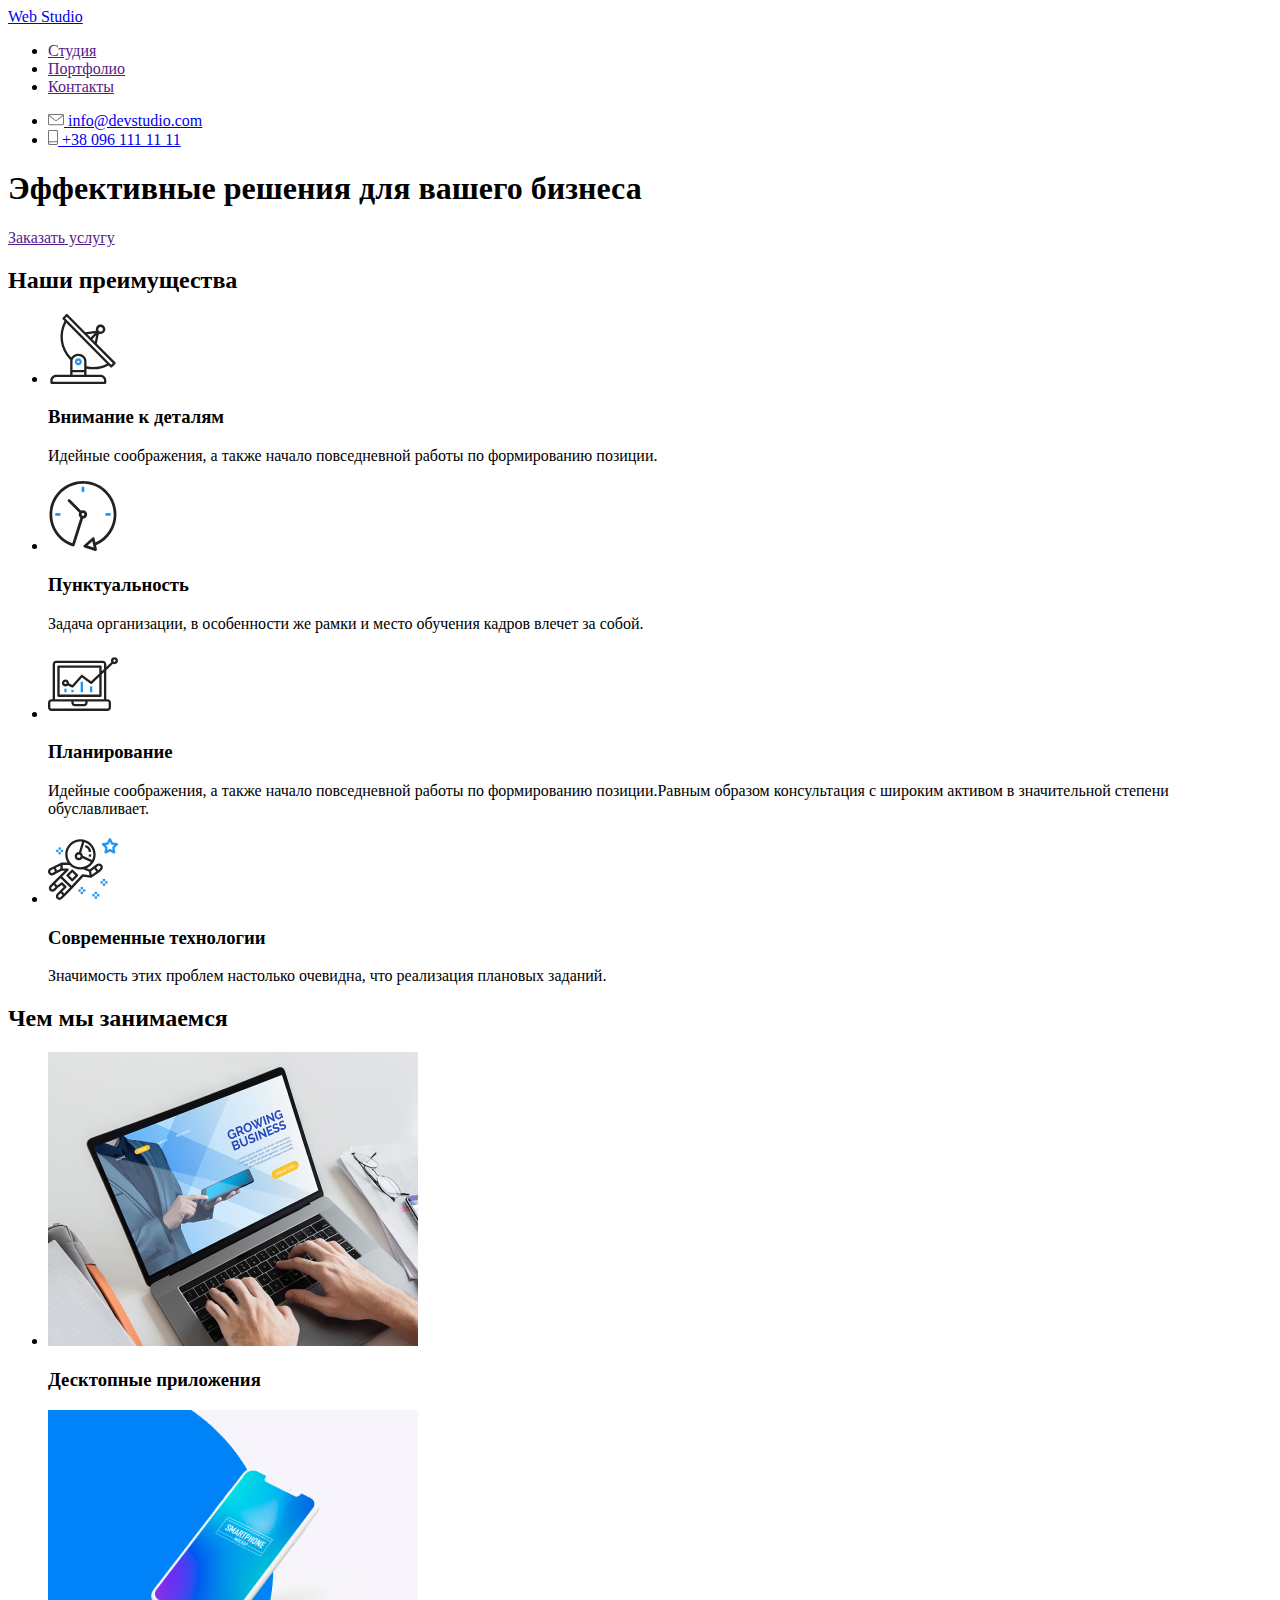
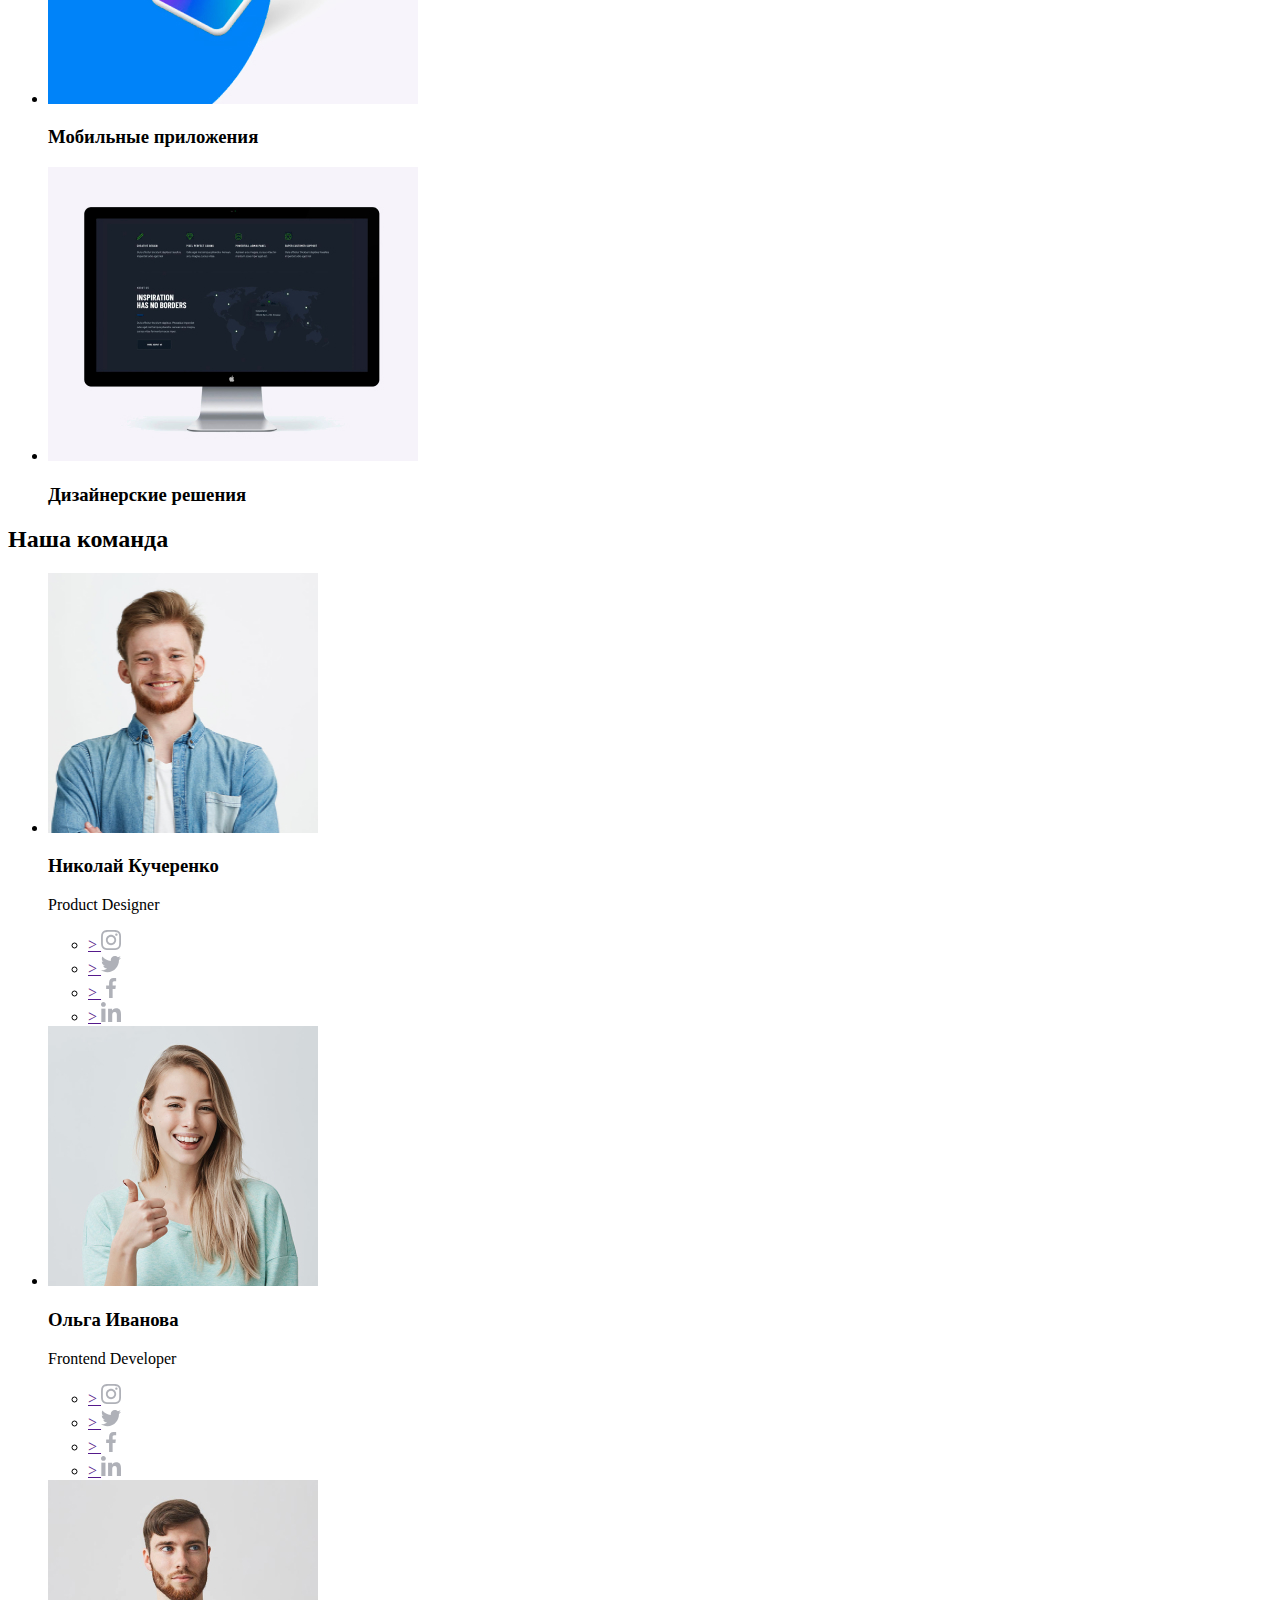
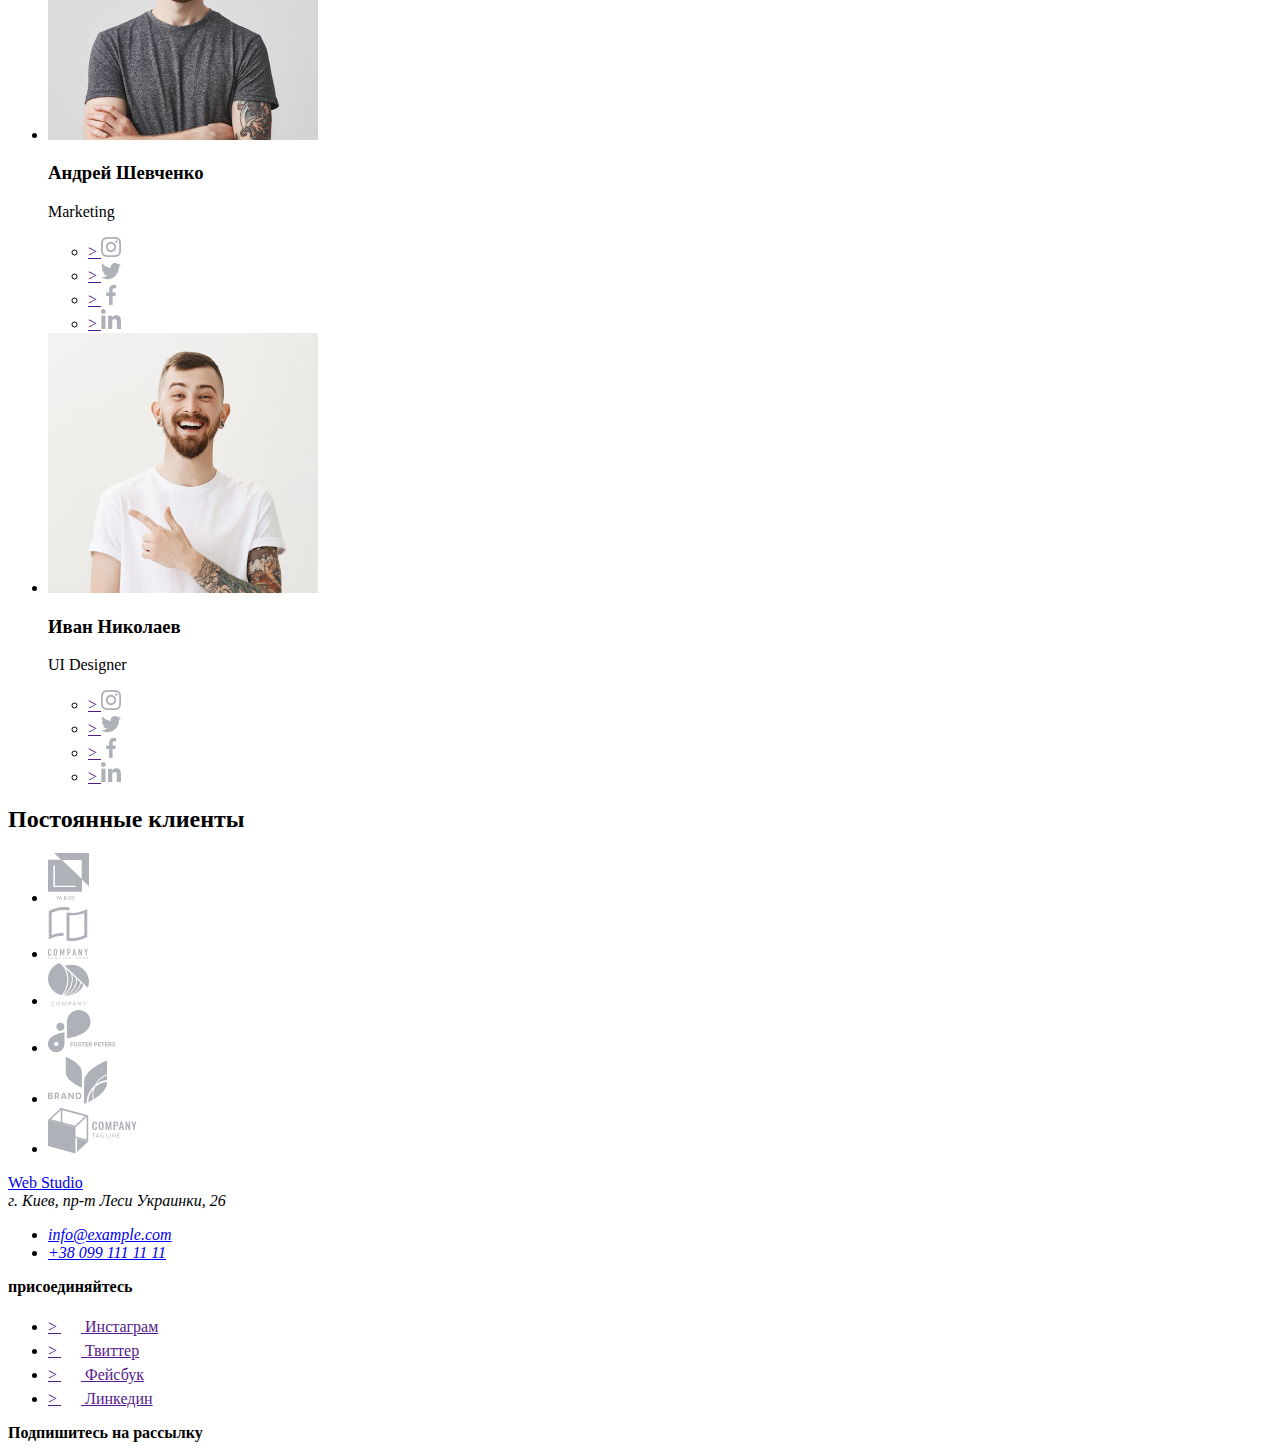
==== index.html @ 2b1cbe6a "Добавляет файлы из ДЗ№1" ====
<!DOCTYPE html>
<html lang="ru">
	<head>
		<meta charset="UTF-8" />
		<meta name="viewport" content="width=device-width, initial-scale=1.0" />
		<title>Студия</title>
	</head>
	<body>
		<!--Шапка сайта-->
		<header>
			<nav>
				<a href="/">
					Web Studio
				</a>

				<ul>
					<li><a href="">Студия</a></li>
					<li><a href="">Портфолио</a></li>
					<li><a href="">Контакты</a></li>
				</ul>
			</nav>
			<ul>
				<li>
					<a href="mailto:info@devstudio.com">
						<img src="./images/envelope.svg" alt="конверт" />
						info@devstudio.com
					</a>
				</li>
				<li>
					<a href="tel:+380961111111">
						<img src="./images/smartphone.svg" alt="смартфон" />
						+38 096 111 11 11
					</a>
				</li>
			</ul>
		</header>

		<main>
			<!--Герой-->
			<section>
				<h1>Эффективные решения для вашего бизнеса</h1>
				<a href="">Заказать услугу</a>
			</section>

			<!--Преимущества-->
			<section>
				<!--Скрытый заголовок-->
				<h2>Наши преимущества</h2>
				<ul>
					<li>
						<img src="./images/antenna1.svg" alt="антенна" />
						<h3>Внимание к деталям</h3>
						<p>
							Идейные соображения, а также начало повседневной работы по формированию позиции.
						</p>
					</li>
					<li>
						<img src="./images/clock1.svg" alt="часы" />
						<h3>Пунктуальность</h3>
						<p>
							Задача организации, в особенности же рамки и место обучения кадров влечет за собой.
						</p>
					</li>
					<li>
						<img src="./images/diagram1.svg" alt="диаграмма" />
						<h3>Планирование</h3>
						<p>
							Идейные соображения, а также начало повседневной работы по формированию позиции.Равным образом
							консультация с широким активом в значительной степени обуславливает.
						</p>
					</li>
					<li>
						<img src="./images/astronaut1.svg" alt="астронавт" />
						<h3>Современные технологии</h3>
						<p>
							Значимость этих проблем настолько очевидна, что реализация плановых заданий.
						</p>
					</li>
				</ul>
			</section>

			<!--Услуги-->
			<section>
				<h2>Чем мы занимаемся</h2>
				<ul>
					<li>
						<img src="./images/notebook.jpg" alt="ноутбук" width="370" height="294" />
						<h3>Десктопные приложения</h3>
					</li>
					<li>
						<img src="./images/phone.jpg" alt="телефон" width="370" height="294" />
						<h3>Мобильные приложения</h3>
					</li>
					<li>
						<img src="./images/monitor.jpg" alt="монитор" width="370" height="294" />
						<h3>Дизайнерские решения</h3>
					</li>
				</ul>
			</section>

			<!--Персонал-->
			<section>
				<h2>Наша команда</h2>
				<ul>
					<li>
						<img src="./images/nikolay.jpg" alt="николай" width="270" height="260" />
						<h3>Николай Кучеренко</h3>
						<p lang="en">Product Designer</p>
						<ul>
							<li>
								<a href="">
									>
									<img src="./images/instagram.svg" alt="Инстаграм" />
								</a>
							</li>
							<li>
								<a href="">
									>
									<img src="./images/twitter.svg" alt="Твиттер" />
								</a>
							</li>
							<li>
								<a href="">
									>
									<img src="./images/facebook.svg" alt="Фейсбук" />
								</a>
							</li>
							<li>
								<a href="">
									>
									<img src="./images/linkedin.svg" alt="Линедин" />
								</a>
							</li>
						</ul>
					</li>
					<li>
						<img src="./images/olga.jpg" alt="ольга" width="270" height="260" />
						<h3>Ольга Иванова</h3>
						<p lang="en">Frontend Developer</p>
						<ul>
							<li>
								<a href="">
									>
									<img src="./images/instagram.svg" alt="Инстаграм" />
								</a>
							</li>
							<li>
								<a href="">
									>
									<img src="./images/twitter.svg" alt="Твиттер" />
								</a>
							</li>
							<li>
								<a href="">
									>
									<img src="./images/facebook.svg" alt="Фейсбук" />
								</a>
							</li>
							<li>
								<a href="">
									>
									<img src="./images/linkedin.svg" alt="Линедин" />
								</a>
							</li>
						</ul>
					</li>
					<li>
						<img src="./images/andrey.jpg" alt="андрей" width="270" height="260" />
						<h3>Андрей Шевченко</h3>
						<p lang="en">Marketing</p>
						<ul>
							<li>
								<a href="">
									>
									<img src="./images/instagram.svg" alt="Инстаграм" />
								</a>
							</li>
							<li>
								<a href="">
									>
									<img src="./images/twitter.svg" alt="Твиттер" />
								</a>
							</li>
							<li>
								<a href="">
									>
									<img src="./images/facebook.svg" alt="Фейсбук" />
								</a>
							</li>
							<li>
								<a href="">
									>
									<img src="./images/linkedin.svg" alt="Линедин" />
								</a>
							</li>
						</ul>
					</li>
					<li>
						<img src="./images/ivan.jpg" alt="иван" width="270" height="260" />
						<h3>Иван Николаев</h3>
						<p lang="en">UI Designer</p>
						<ul>
							<li>
								<a href="">
									>
									<img src="./images/instagram.svg" alt="Инстаграм" />
								</a>
							</li>
							<li>
								<a href="">
									>
									<img src="./images/twitter.svg" alt="Твиттер" />
								</a>
							</li>
							<li>
								<a href="">
									>
									<img src="./images/facebook.svg" alt="Фейсбук" />
								</a>
							</li>
							<li>
								<a href="">
									>
									<img src="./images/linkedin.svg" alt="Линкедин" />
								</a>
							</li>
						</ul>
					</li>
				</ul>
			</section>

			<!--Клиенты-->
			<section>
				<h2>Постоянные клиенты</h2>
				<ul>
					<li>
						<a href=""><img src="./images/logo1.svg" alt="Логотип компании1" /></a>
					</li>
					<li>
						<a href=""><img src="./images/logo2.svg" alt="Логотип компании2" /></a>
					</li>
					<li>
						<a href=""><img src="./images/logo3.svg" alt="Логотип компании3" /></a>
					</li>
					<li>
						<a href=""><img src="./images/logo4.svg" alt="Логотип компании4" /></a>
					</li>
					<li>
						<a href=""><img src="./images/logo5.svg" alt="Логотип компании5" /></a>
					</li>
					<li>
						<a href=""><img src="./images/logo6.svg" alt="Логотип компании6" /></a>
					</li>
				</ul>
			</section>
		</main>

		<!--Футер-->
		<footer>
			<a href="/">Web Studio</a>
			<address>
				г. Киев, пр-т Леси Украинки, 26
				<ul>
					<li>
						<a href="mailto:info@example.com">info@example.com</a>
					</li>
					<li>
						<a href="tel:+380991111111">+38 099 111 11 11</a>
					</li>
				</ul>
			</address>
			<b>присоединяйтесь</b>
			<ul>
				<li>
					<a href="">
						>
						<img src="./images/instagram2.svg" alt="Инстаграм" />
						Инстаграм
					</a>
				</li>
				<li>
					<a href="">
						>
						<img src="./images/twitter2.svg" alt="Твиттер" />
						Твиттер
					</a>
				</li>
				<li>
					<a href="">
						>
						<img src="./images/facebook2.svg" alt="Фейсбук" />
						Фейсбук
					</a>
				</li>
				<li>
					<a href="">
						>
						<img src="./images/linkedin2.svg" alt="Линкедин" />
						Линкедин
					</a>
				</li>
			</ul>
			<b>Подпишитесь на рассылку</b>
		</footer>
	</body>
</html>
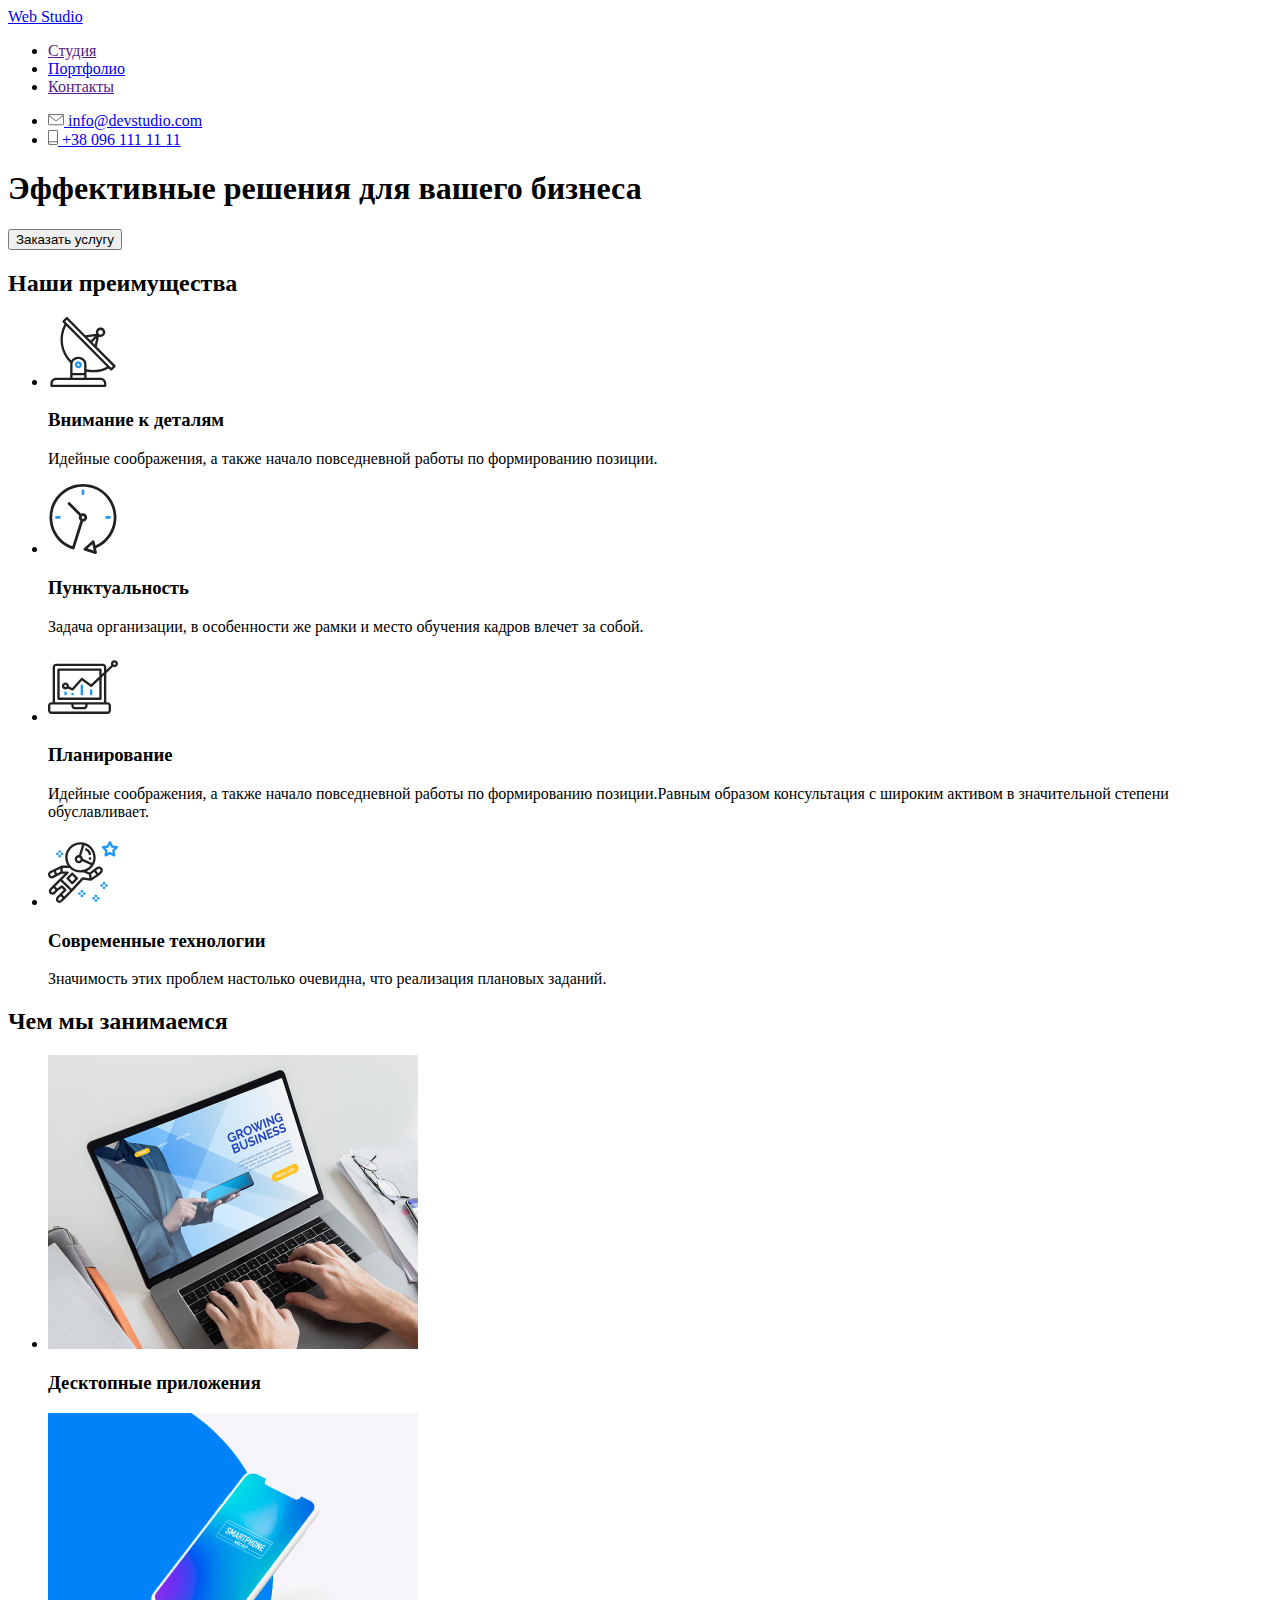
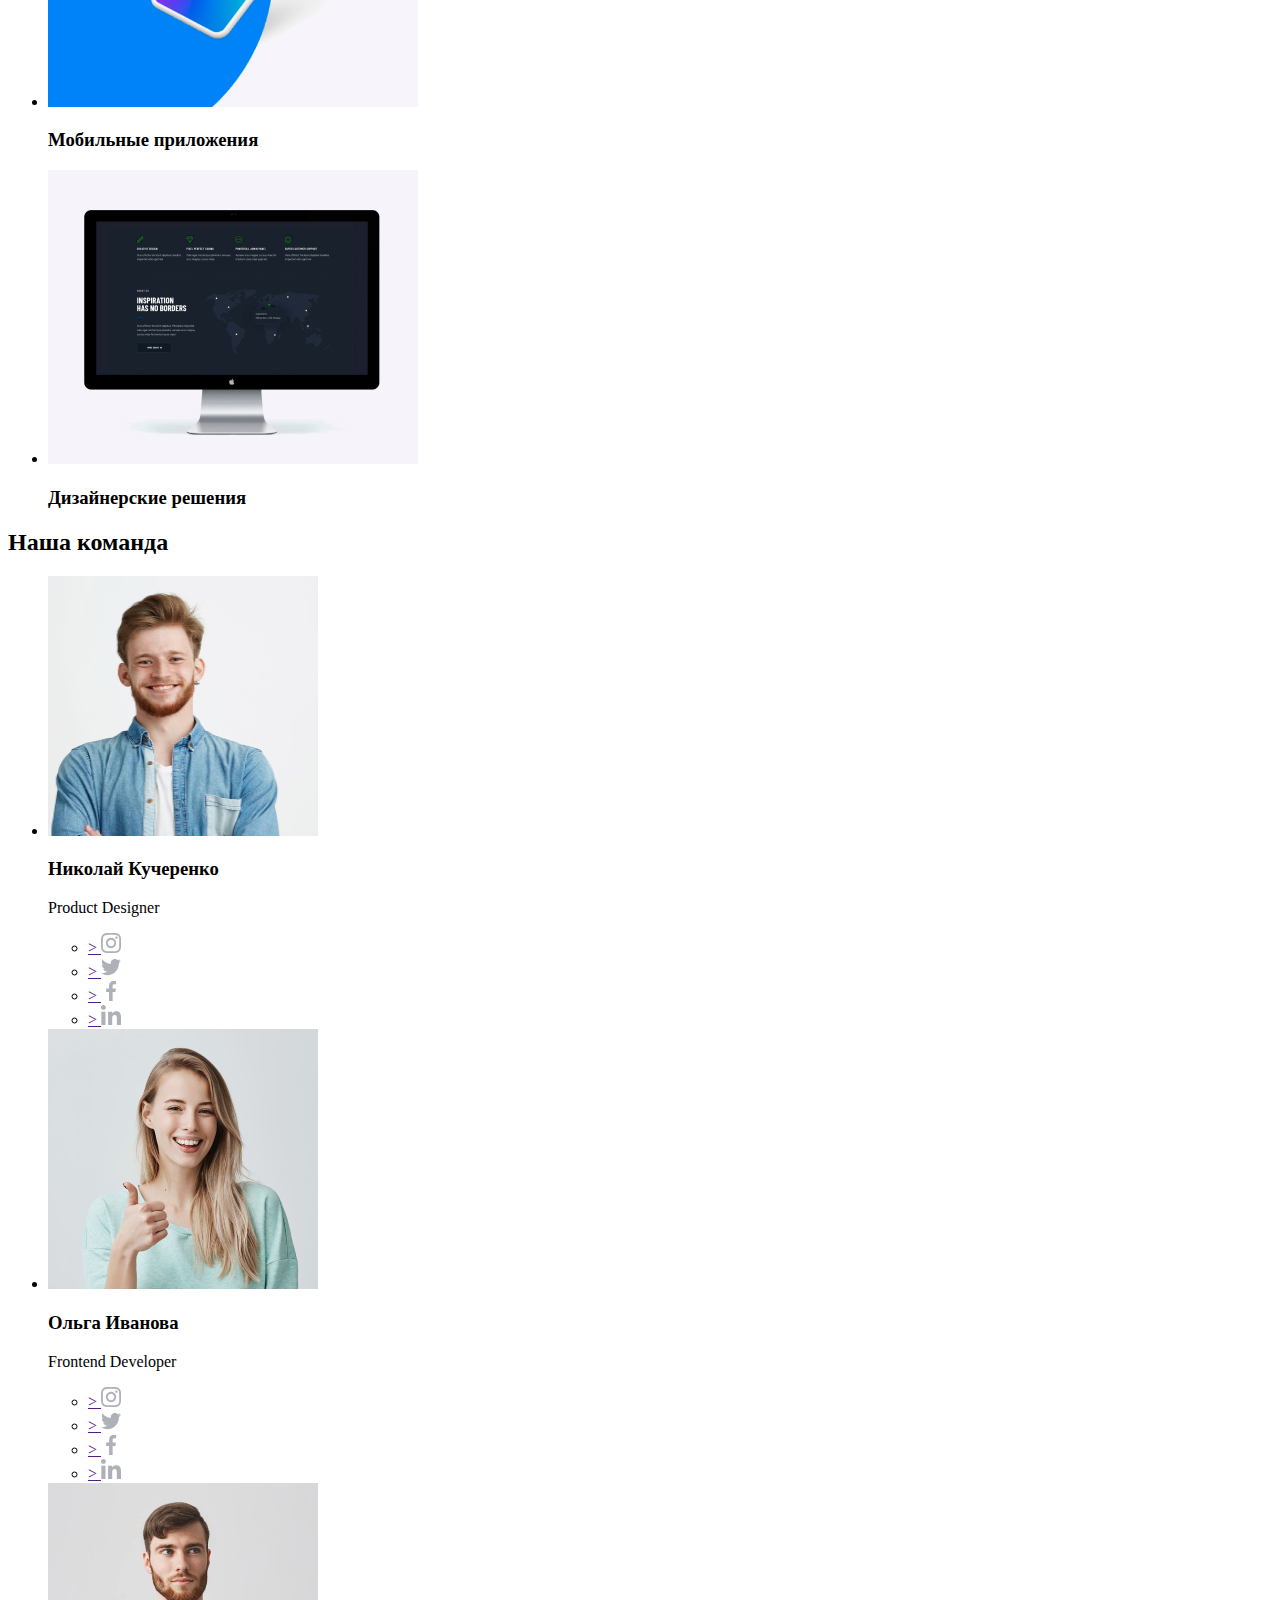
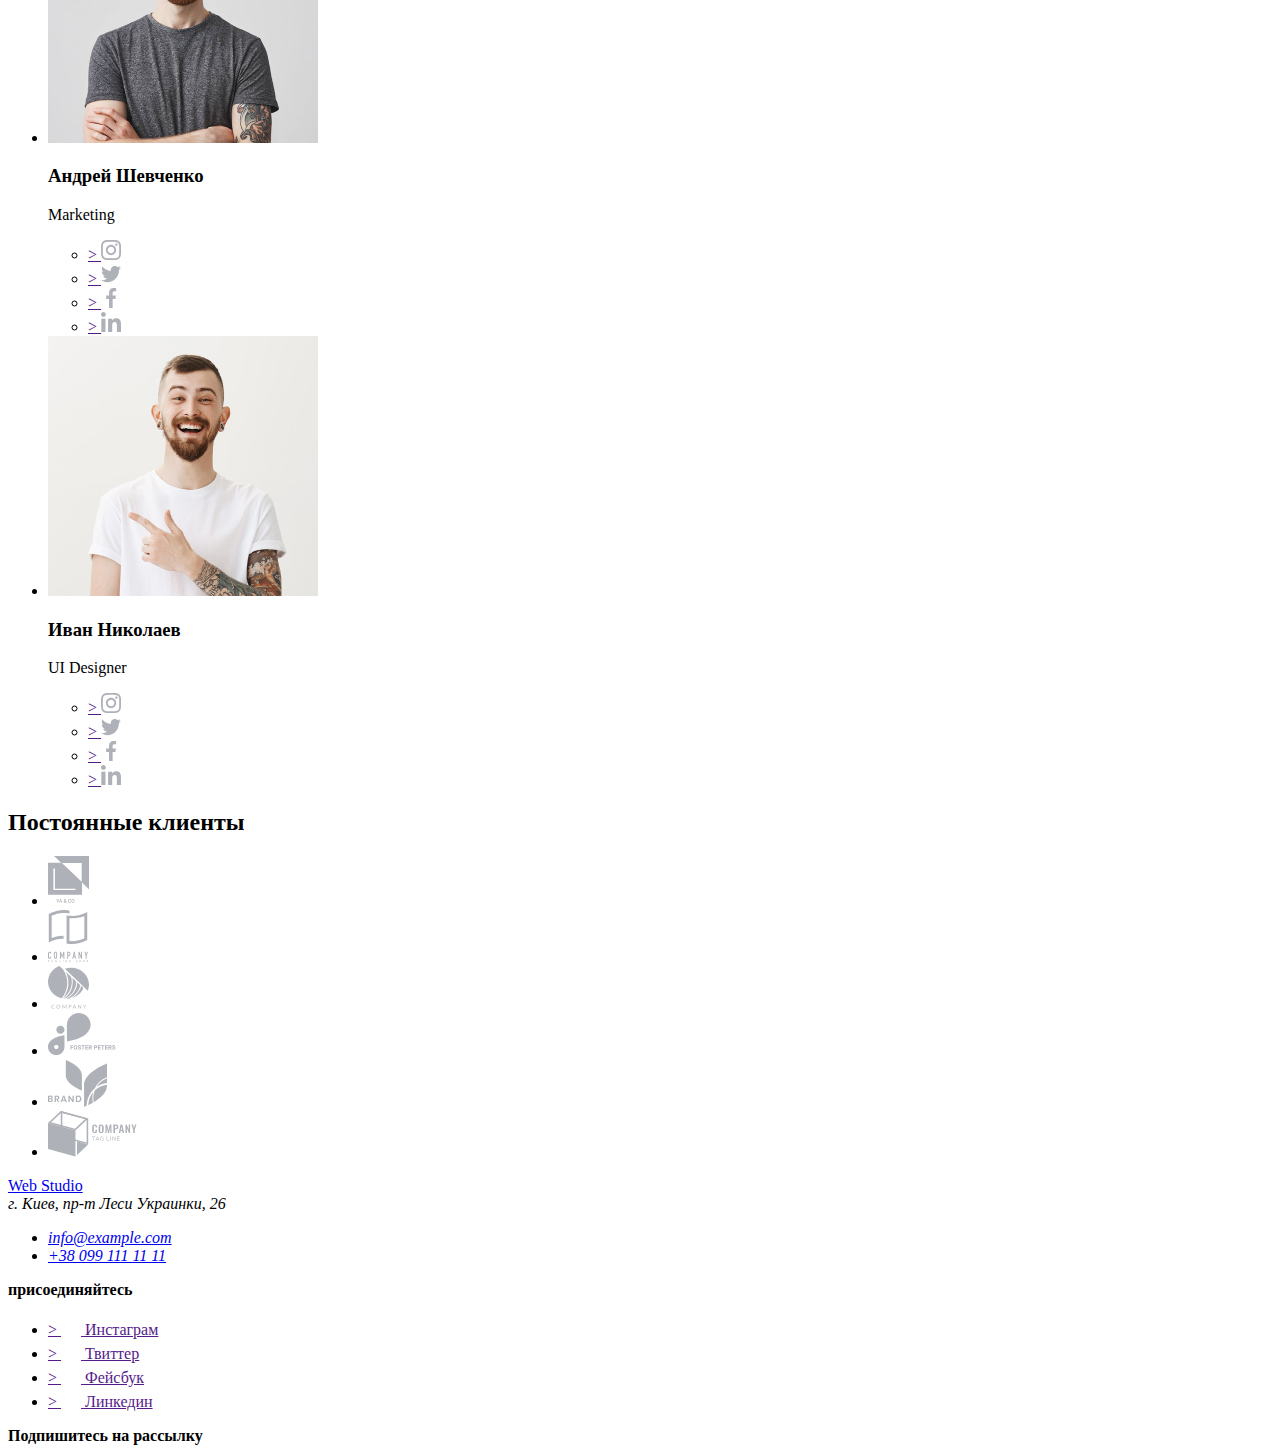
==== commit 29c5c8f0: "Добавляет разметку страницы Портфолио" ====
--- a/index.html
+++ b/index.html
@@ -15,7 +15,7 @@
 
 				<ul>
 					<li><a href="">Студия</a></li>
-					<li><a href="">Портфолио</a></li>
+					<li><a href="./portfolio.html">Портфолио</a></li>
 					<li><a href="">Контакты</a></li>
 				</ul>
 			</nav>
@@ -39,7 +39,7 @@
 			<!--Герой-->
 			<section>
 				<h1>Эффективные решения для вашего бизнеса</h1>
-				<a href="">Заказать услугу</a>
+				<button type="button">Заказать услугу</button>
 			</section>
 
 			<!--Преимущества-->
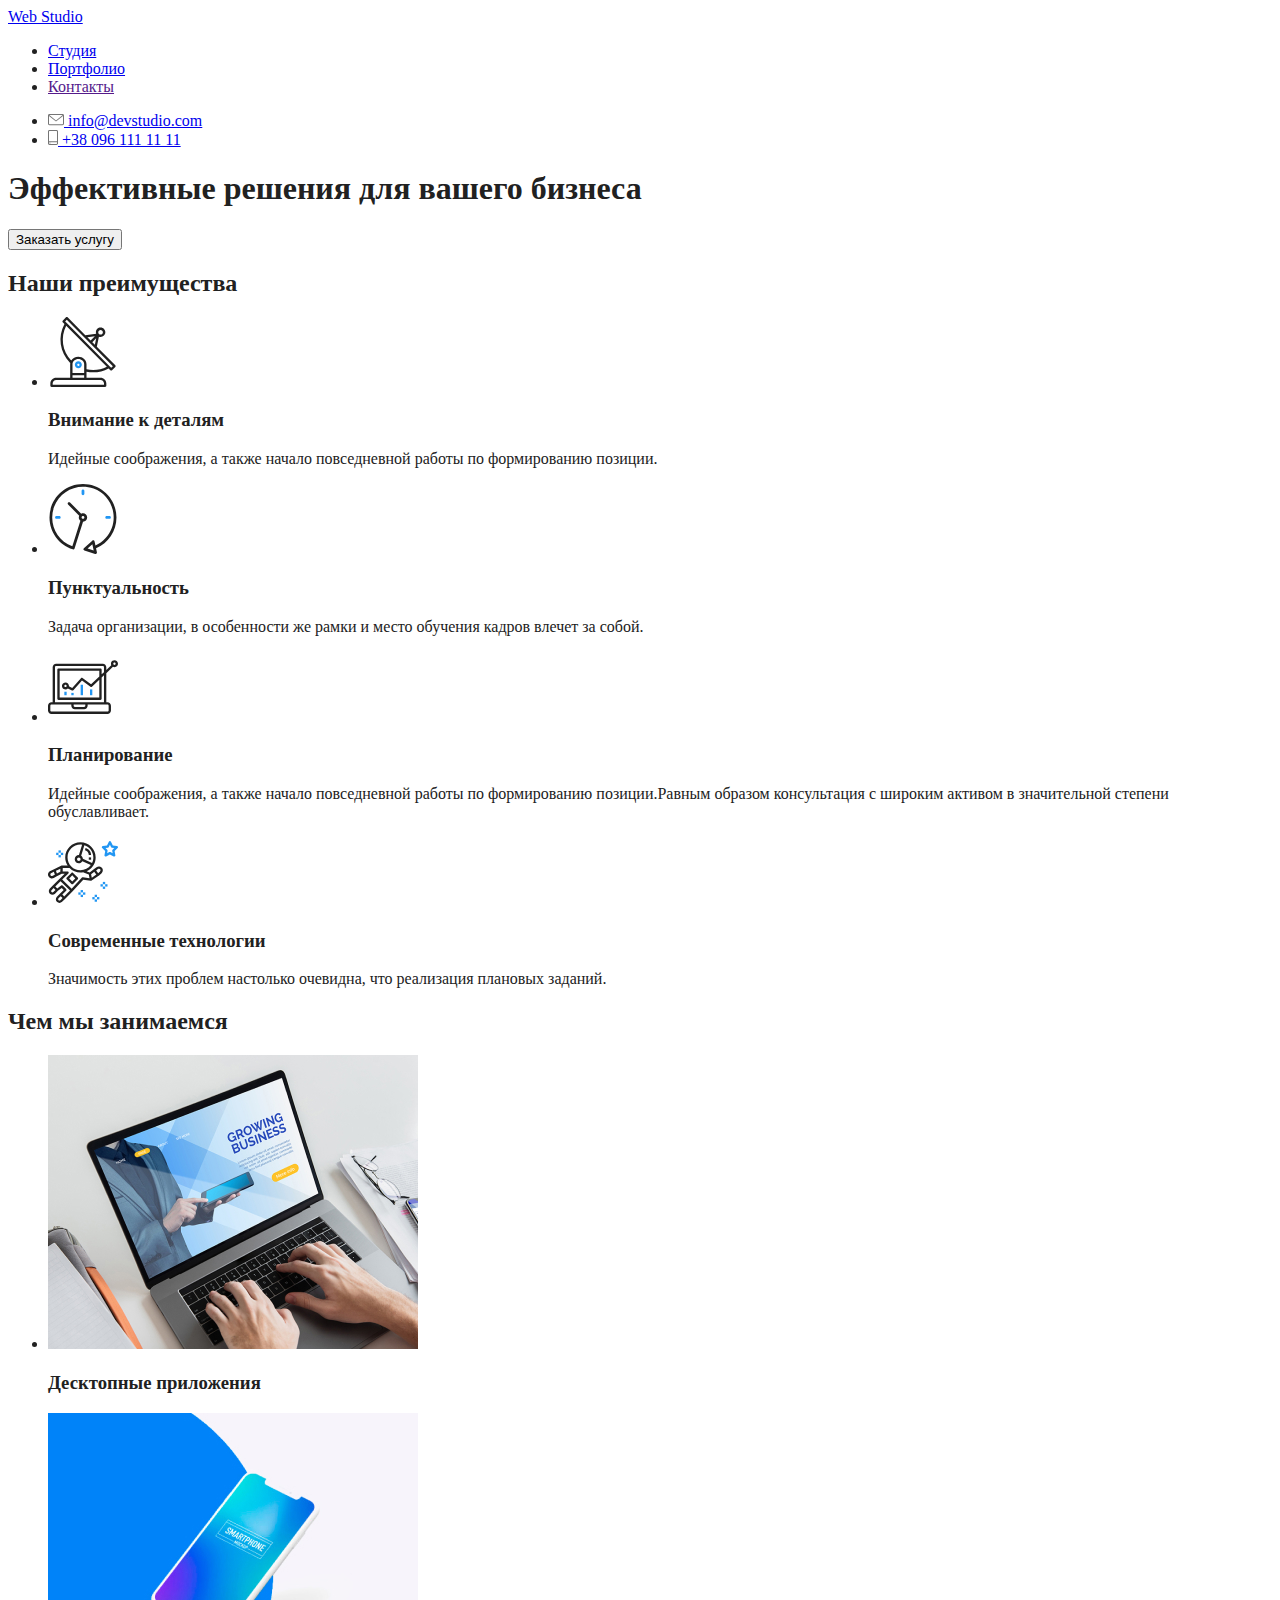
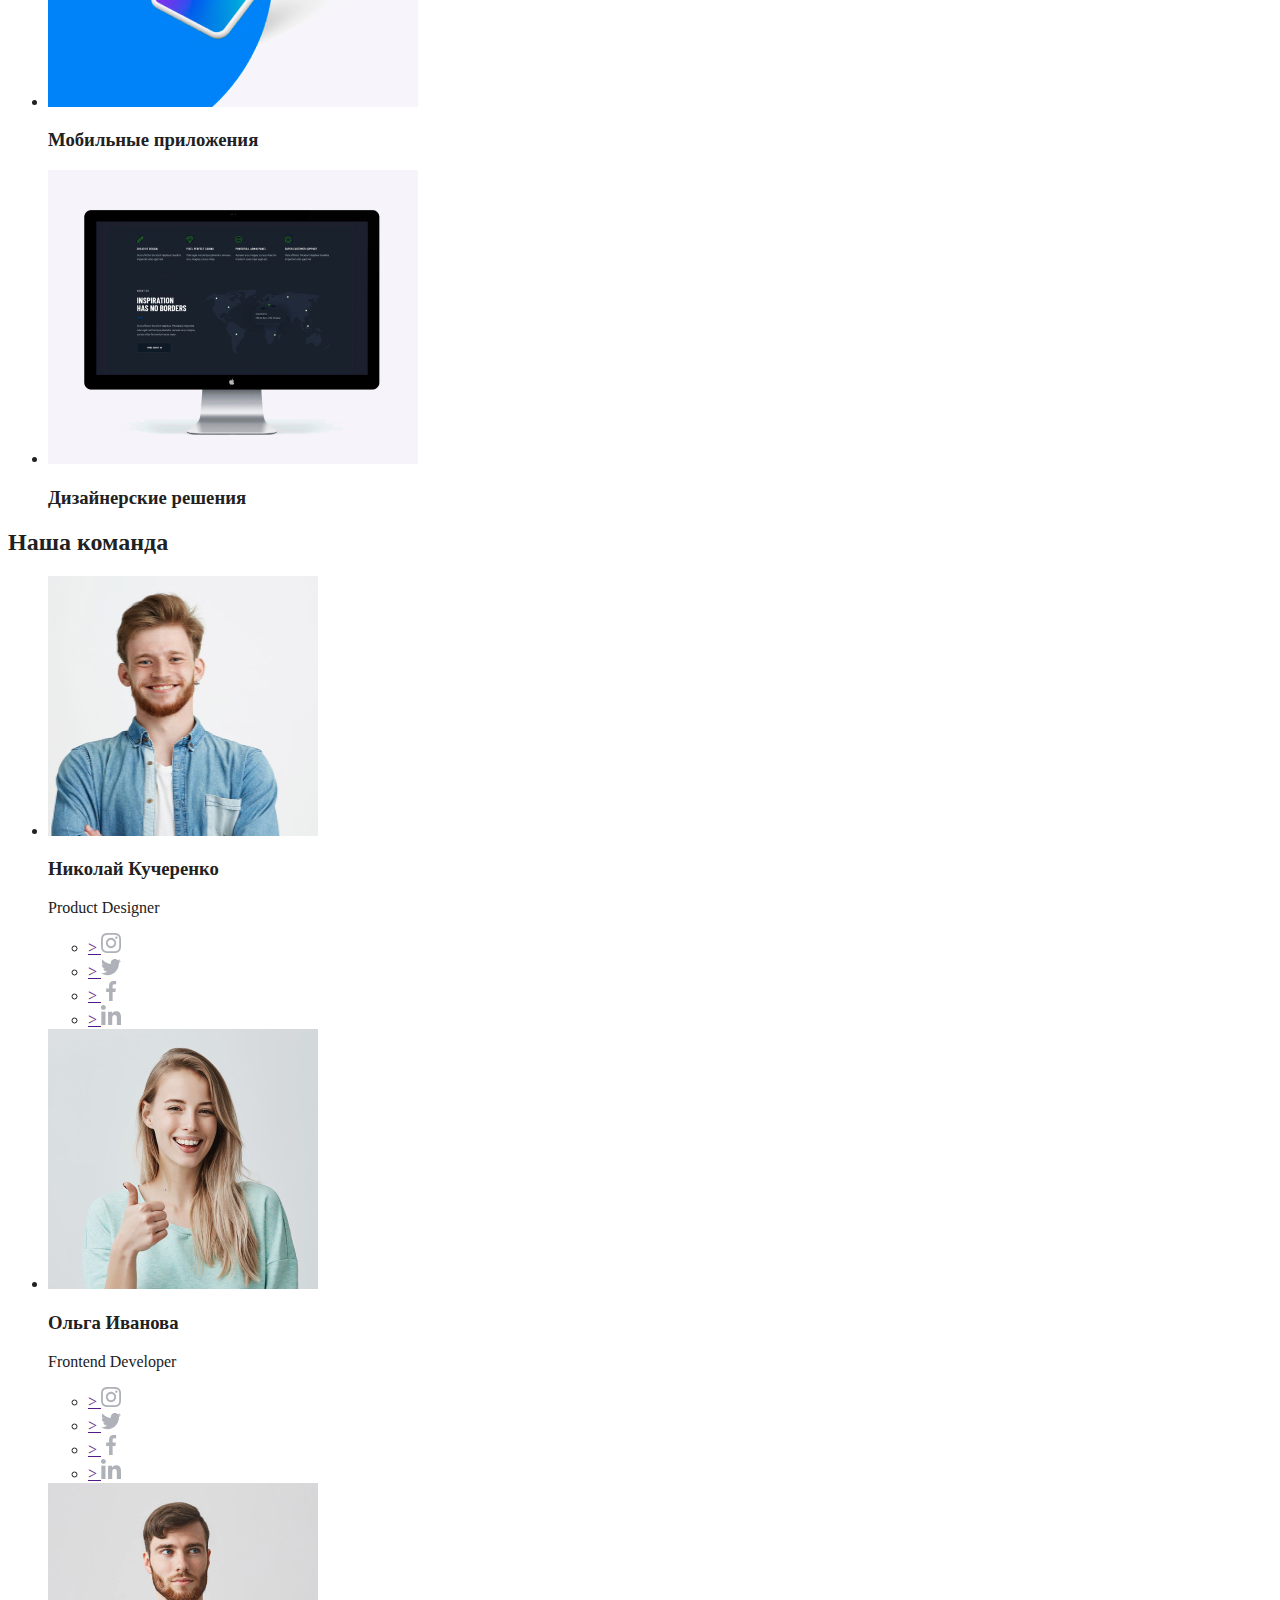
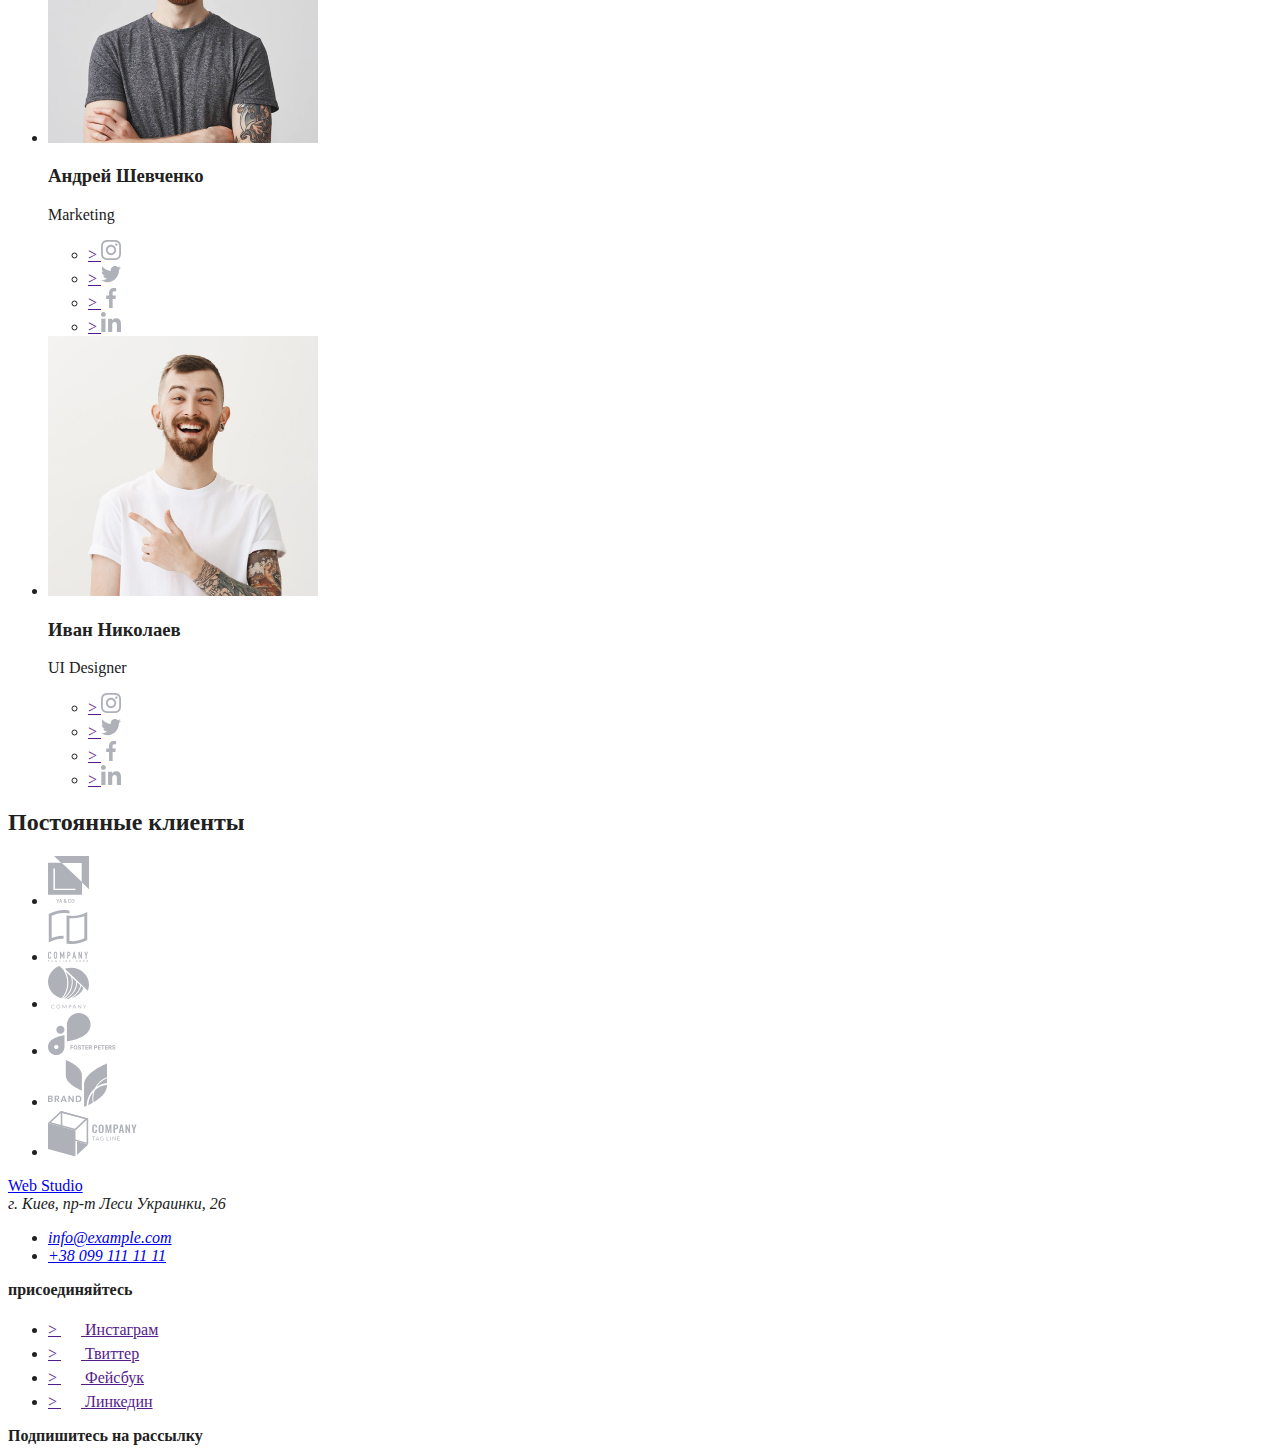
==== commit 4699919d: "Добавляет файл стилей и палитру цвета" ====
--- a/index.html
+++ b/index.html
@@ -4,22 +4,27 @@
 		<meta charset="UTF-8" />
 		<meta name="viewport" content="width=device-width, initial-scale=1.0" />
 		<title>Студия</title>
+		<link
+			href="https://fonts.googleapis.com/css2?family=Raleway:wght@700&family=Roboto:wght@400;500;700;900&display=swap"
+			rel="stylesheet"
+		/>
+		<link rel="stylesheet" href="./css/styles.css" />
 	</head>
 	<body>
 		<!--Шапка сайта-->
 		<header>
 			<nav>
-				<a href="/">
+				<a href="./index.html" class="logo">
 					Web Studio
 				</a>
 
-				<ul>
-					<li><a href="">Студия</a></li>
+				<ul class="site-nav">
+					<li><a href="./index.html">Студия</a></li>
 					<li><a href="./portfolio.html">Портфолио</a></li>
 					<li><a href="">Контакты</a></li>
 				</ul>
 			</nav>
-			<ul>
+			<ul class="auth-nav">
 				<li>
 					<a href="mailto:info@devstudio.com">
 						<img src="./images/envelope.svg" alt="конверт" />
--- a/css/styles.css
+++ b/css/styles.css
@@ -0,0 +1,12 @@
+/*Палитра*/
+/* цвет основного текста #212121 /*
+/* вторичный цвет текста  #757575 */
+/* черный #000000 */
+/* белый #FFFFFF  */
+/* акцент #2196F3 */
+/* вторичный цвет фона #F5F4FA */
+
+body {
+	background-color: #ffffff;
+	color: #212121;
+}
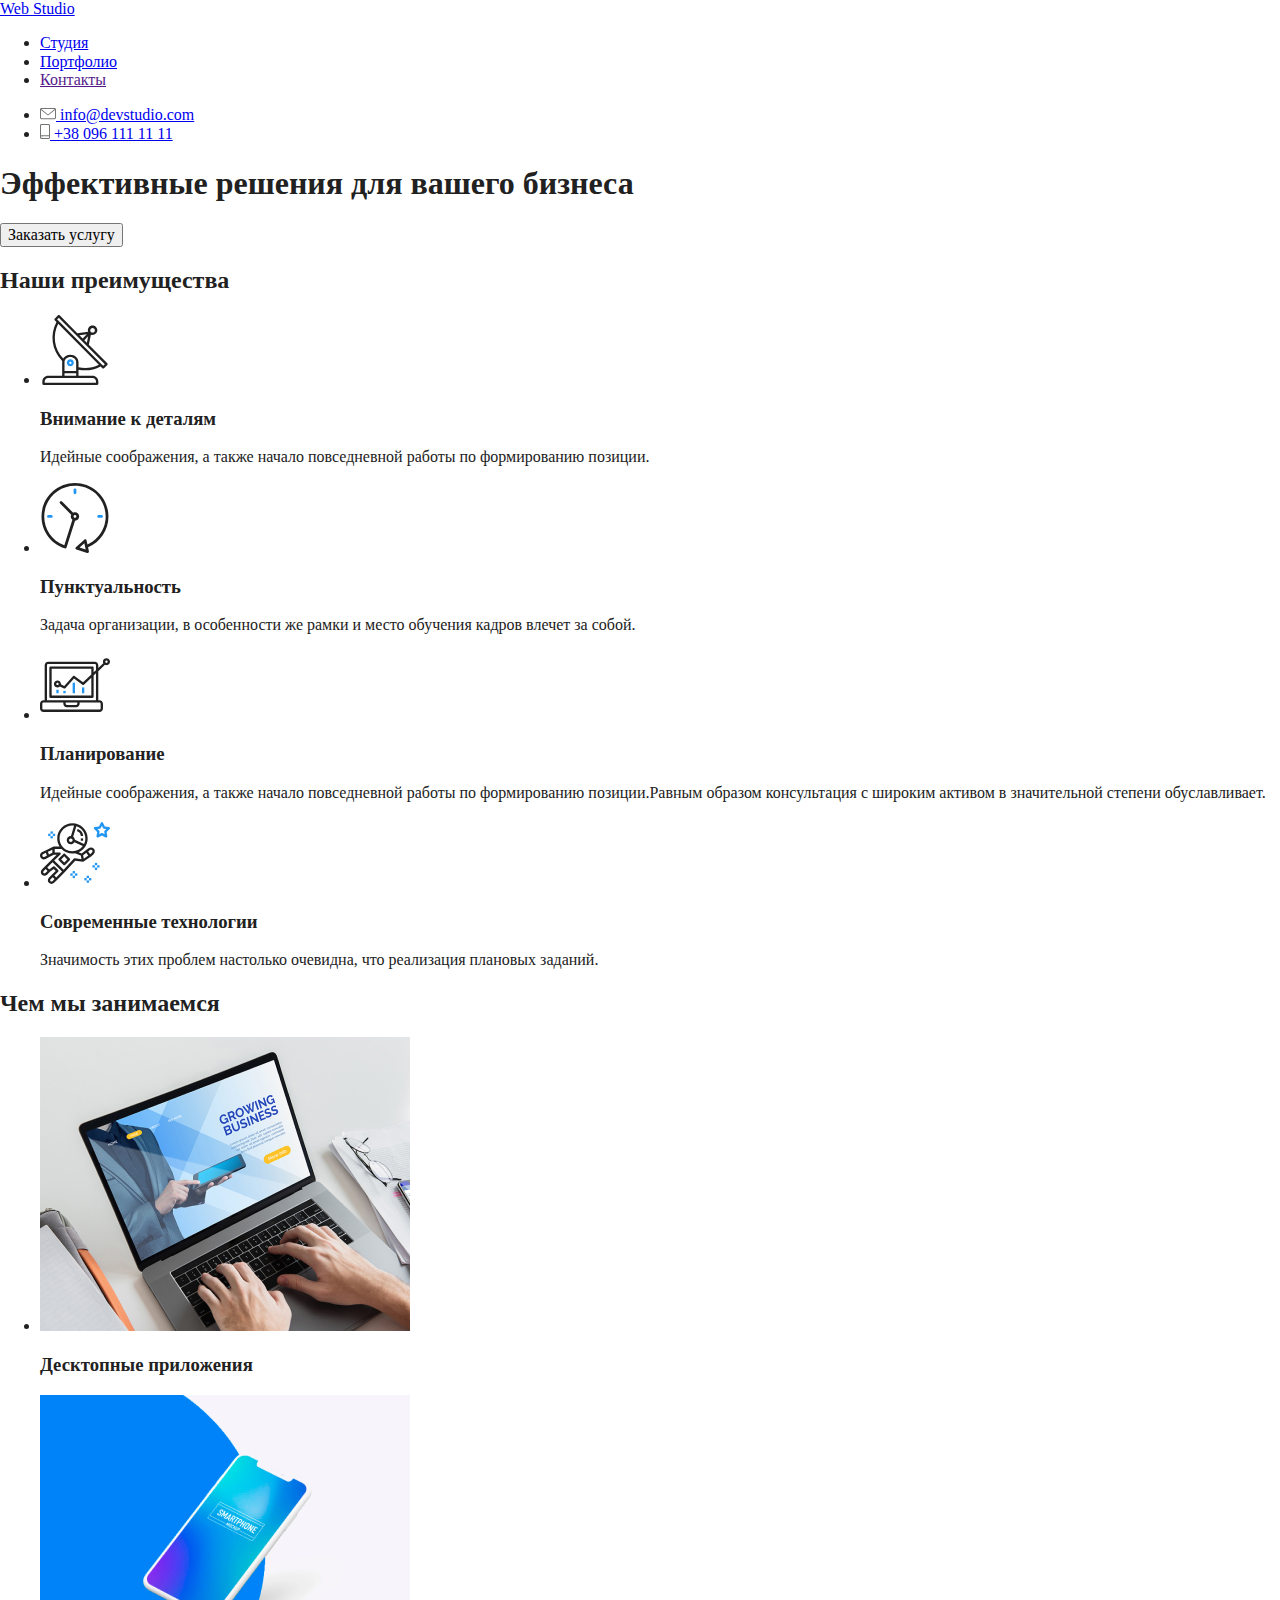
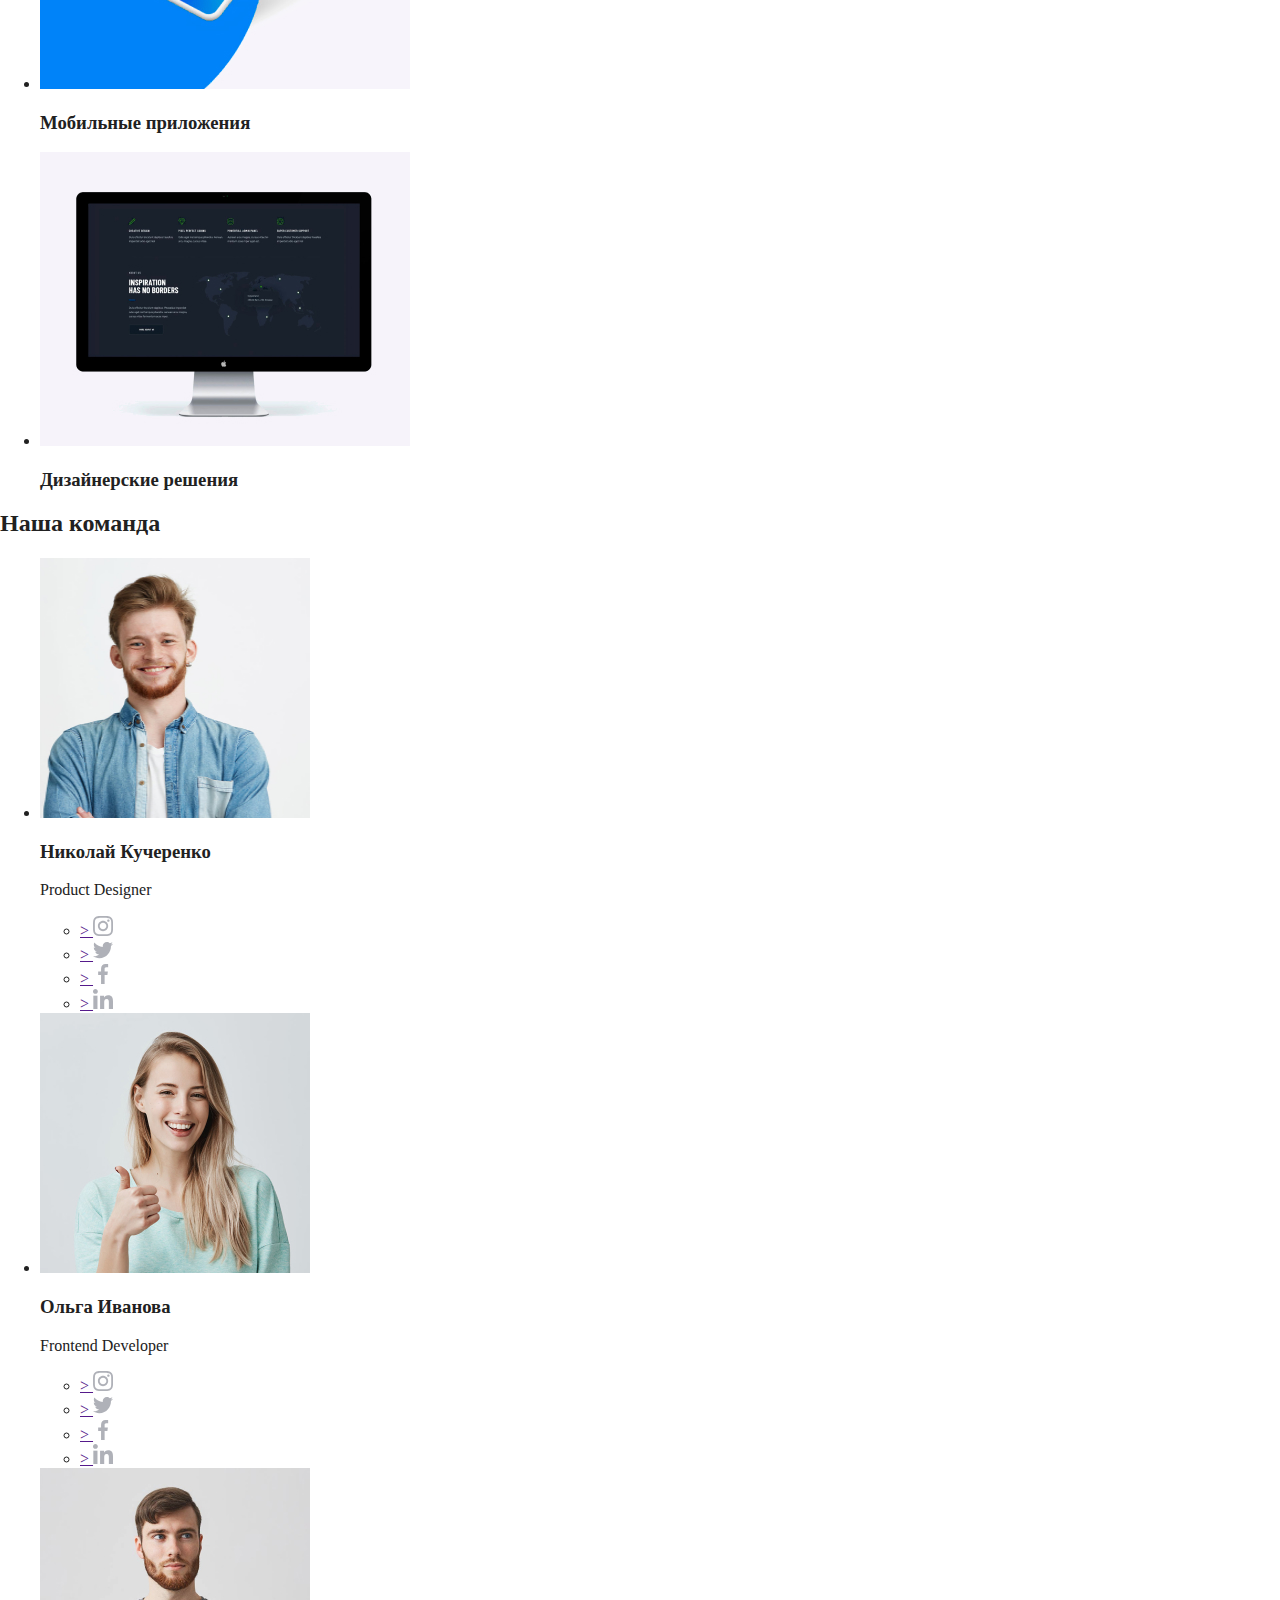
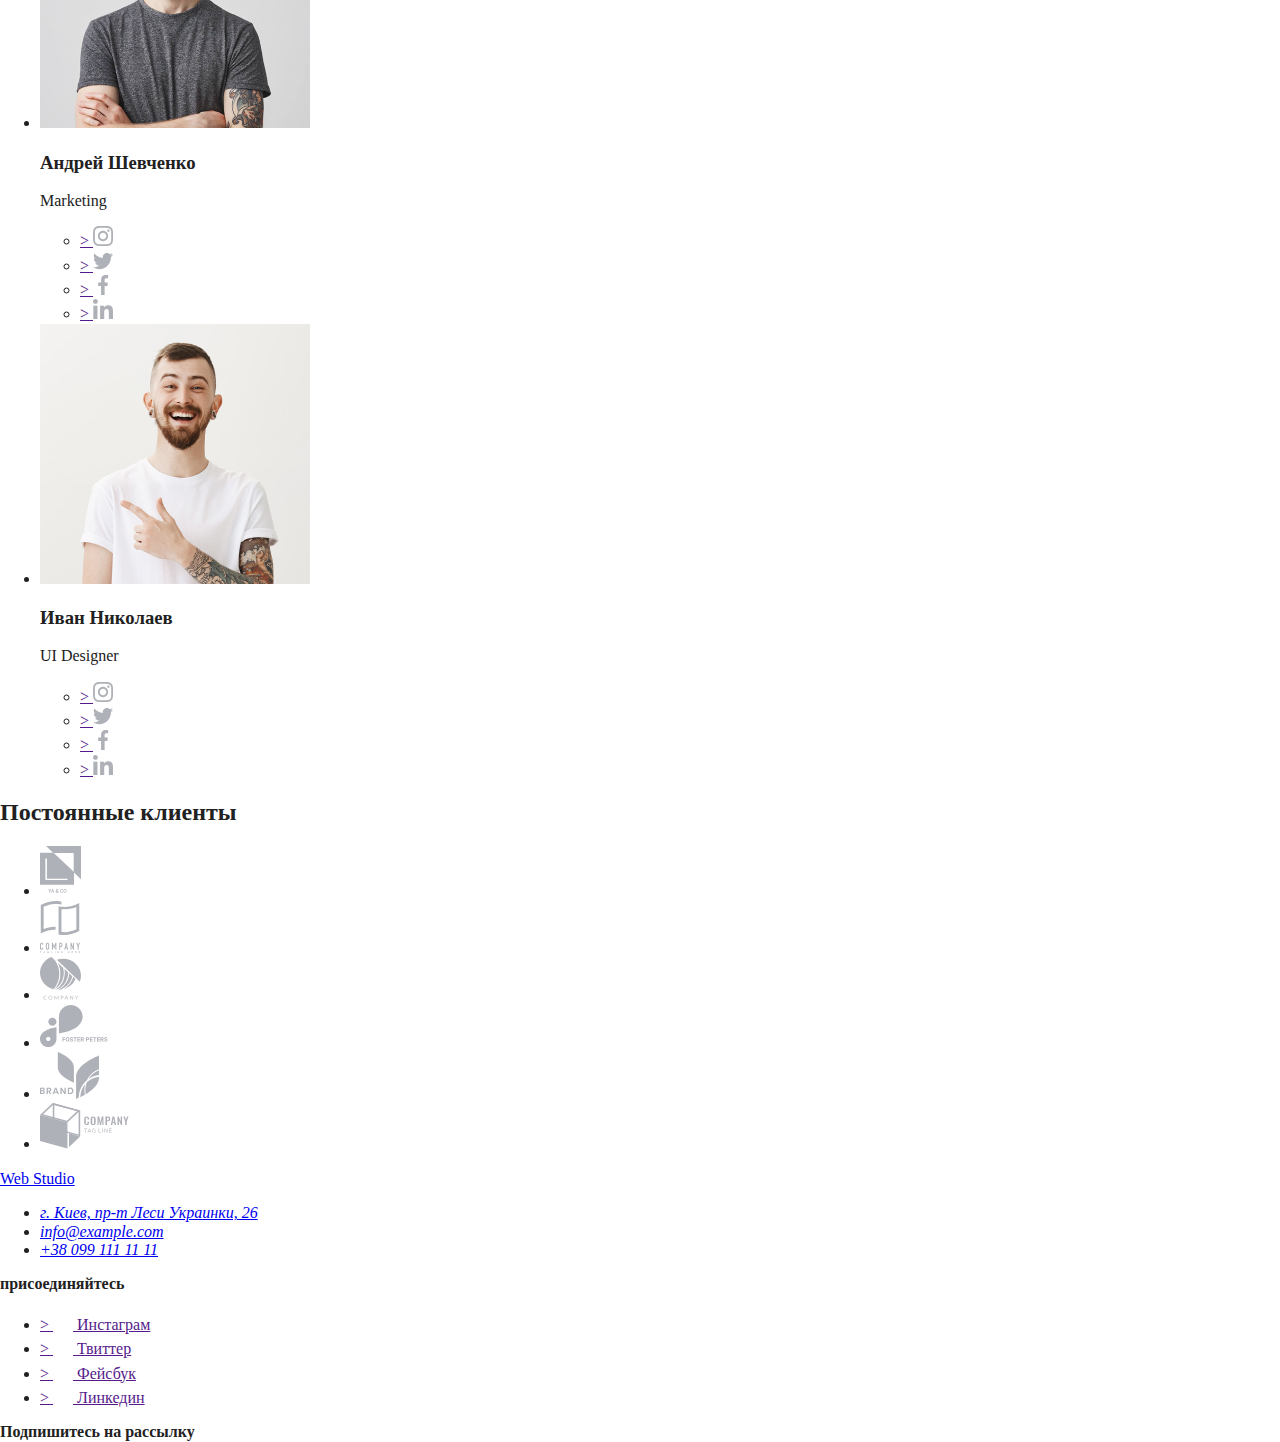
==== commit 21606e9c: "Добавляет файл normalize.css" ====
--- a/index.html
+++ b/index.html
@@ -8,6 +8,7 @@
 			href="https://fonts.googleapis.com/css2?family=Raleway:wght@700&family=Roboto:wght@400;500;700;900&display=swap"
 			rel="stylesheet"
 		/>
+		<link rel="stylesheet" href="./css/normalize.css" />
 		<link rel="stylesheet" href="./css/styles.css" />
 	</head>
 	<body>
@@ -264,8 +265,10 @@
 		<footer>
 			<a href="/">Web Studio</a>
 			<address>
-				г. Киев, пр-т Леси Украинки, 26
-				<ul>
+				<ul>
+					<li>
+						<a href="https://goo.gl/maps/Vzsx6Xo2bajYZ1BS9">г. Киев, пр-т Леси Украинки, 26</a>
+					</li>
 					<li>
 						<a href="mailto:info@example.com">info@example.com</a>
 					</li>
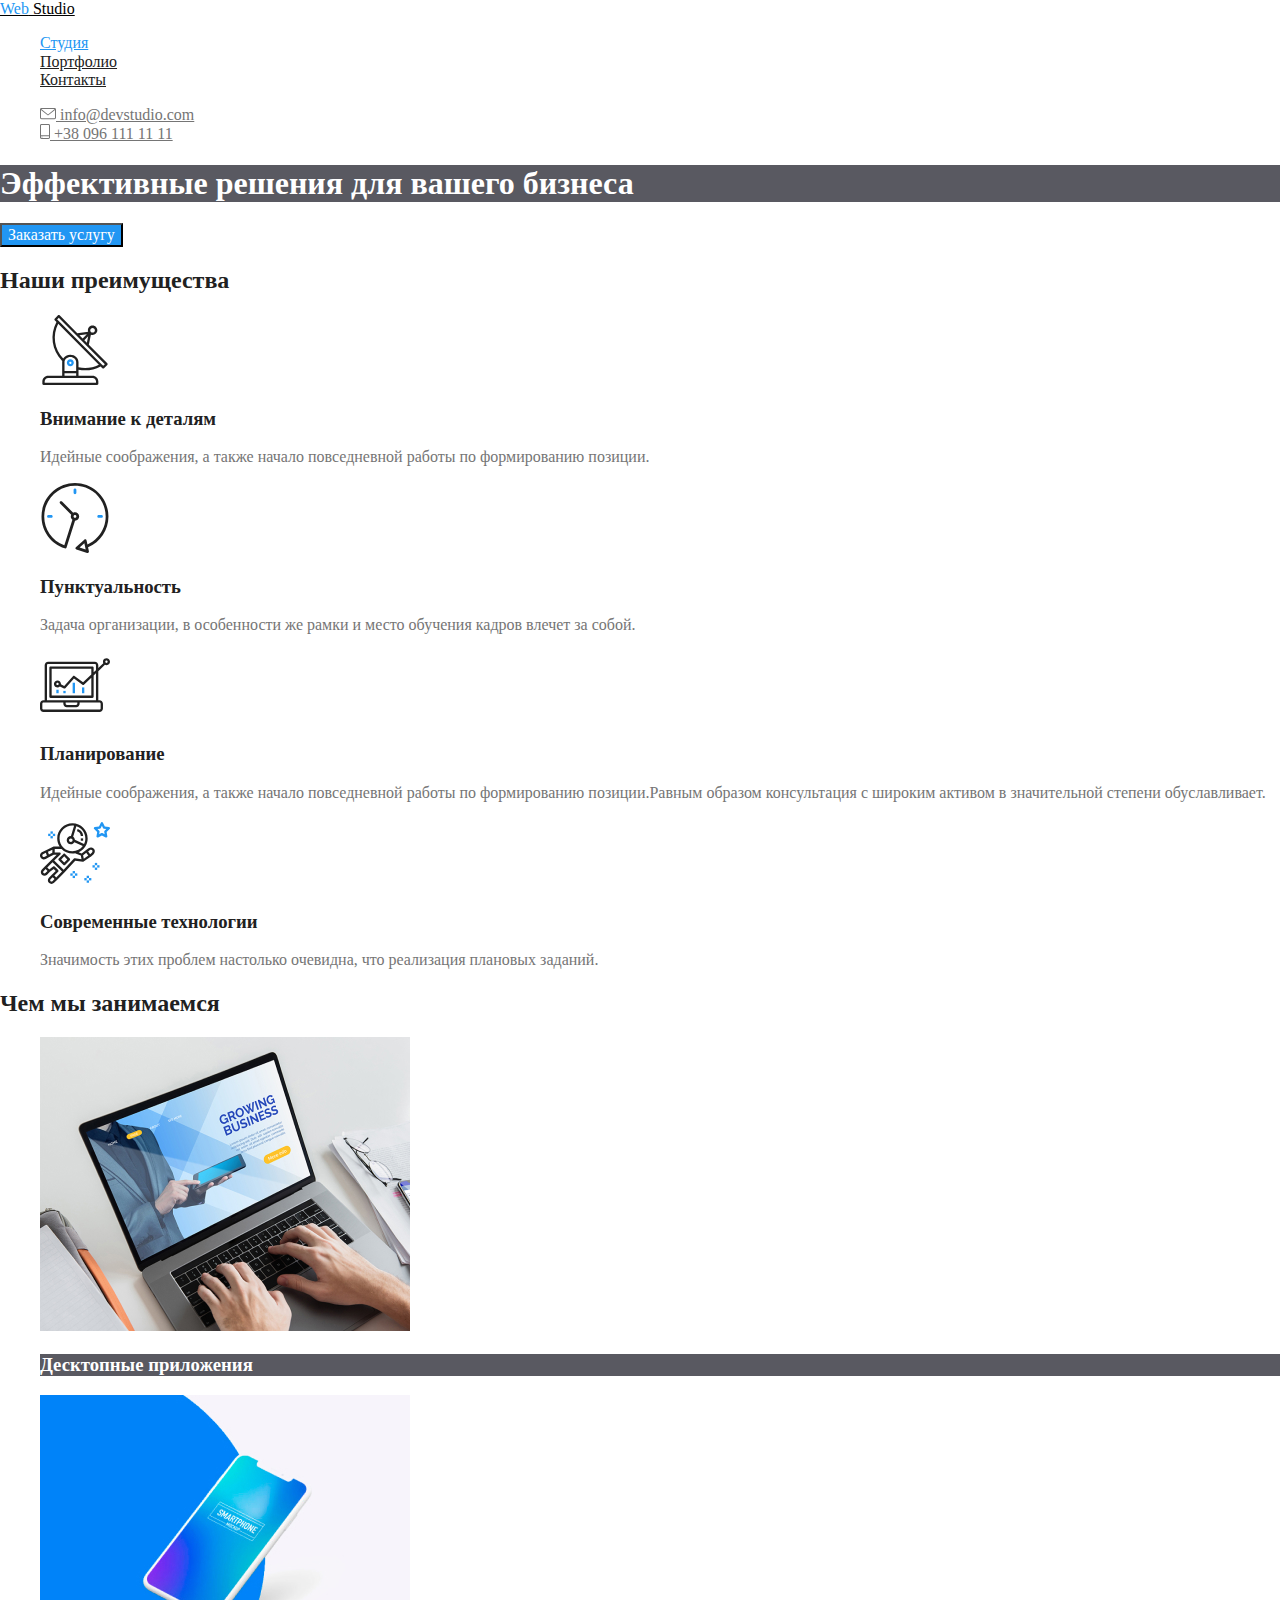
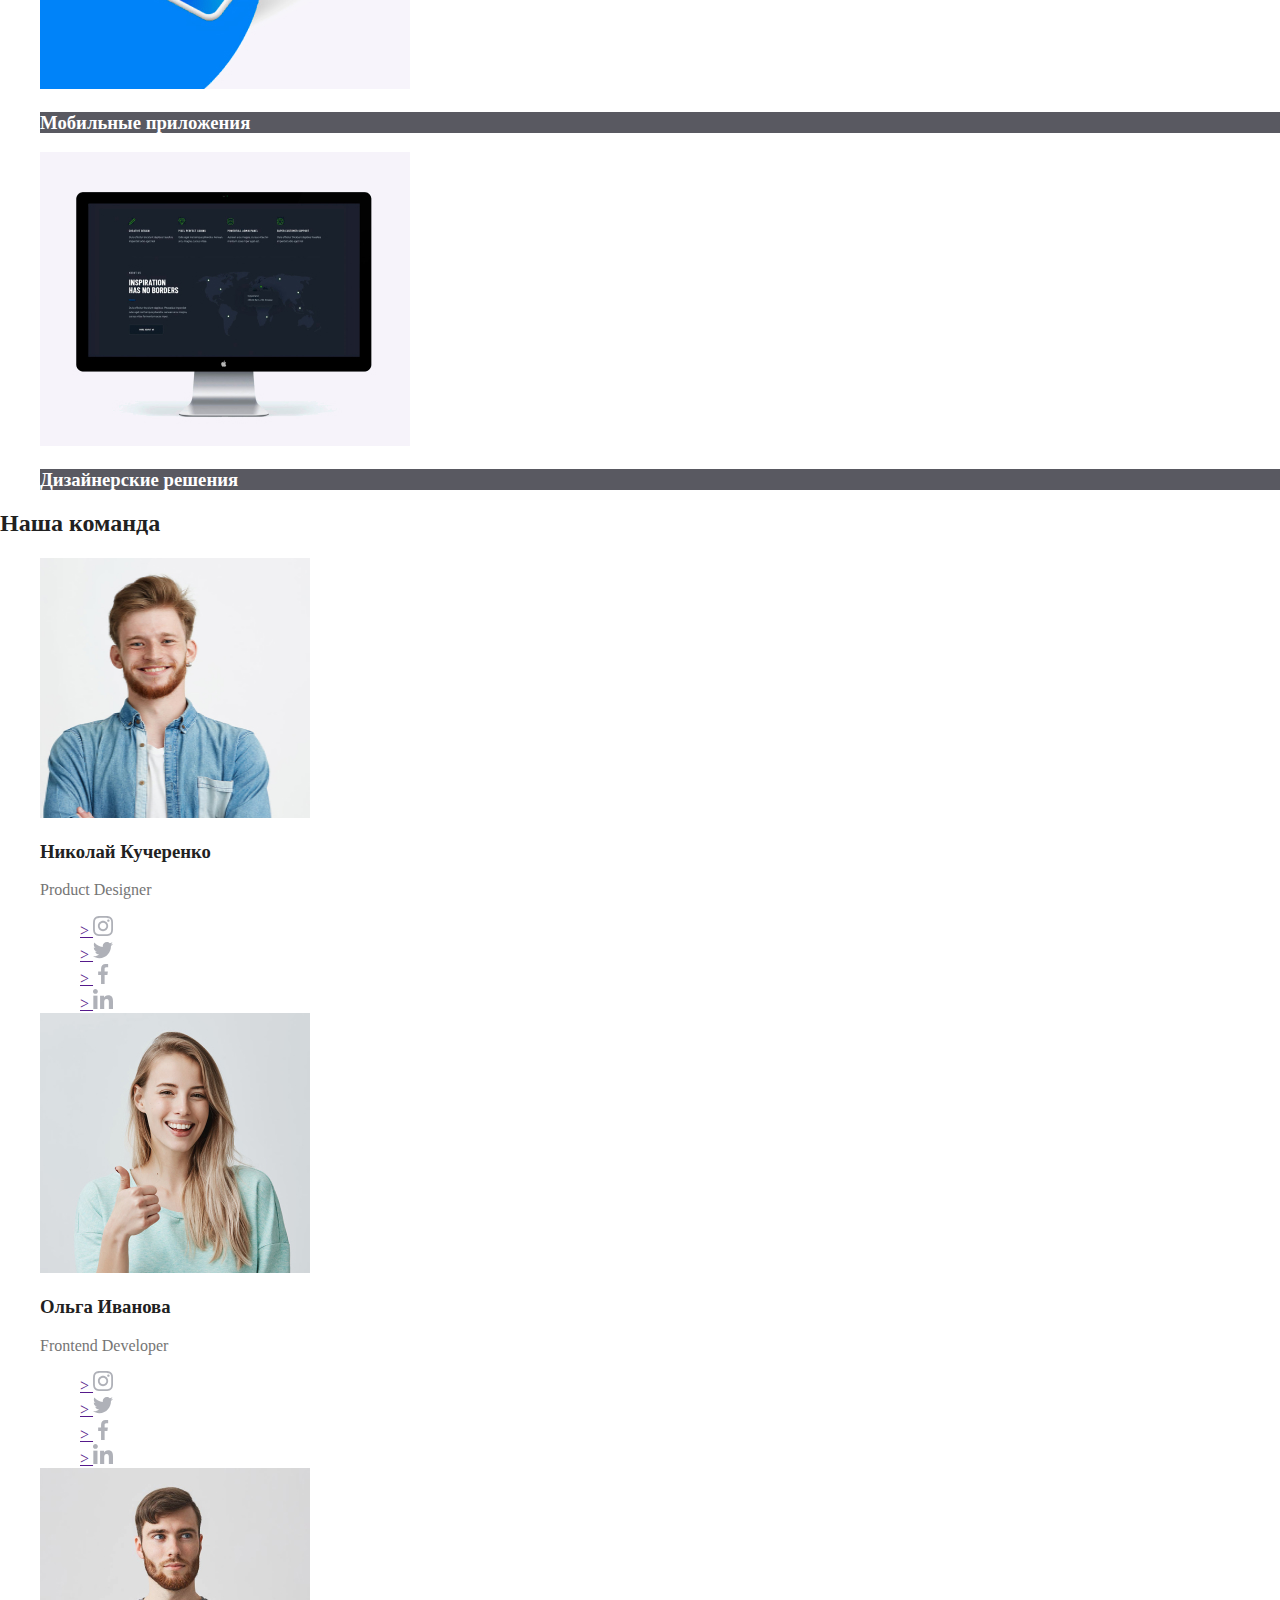
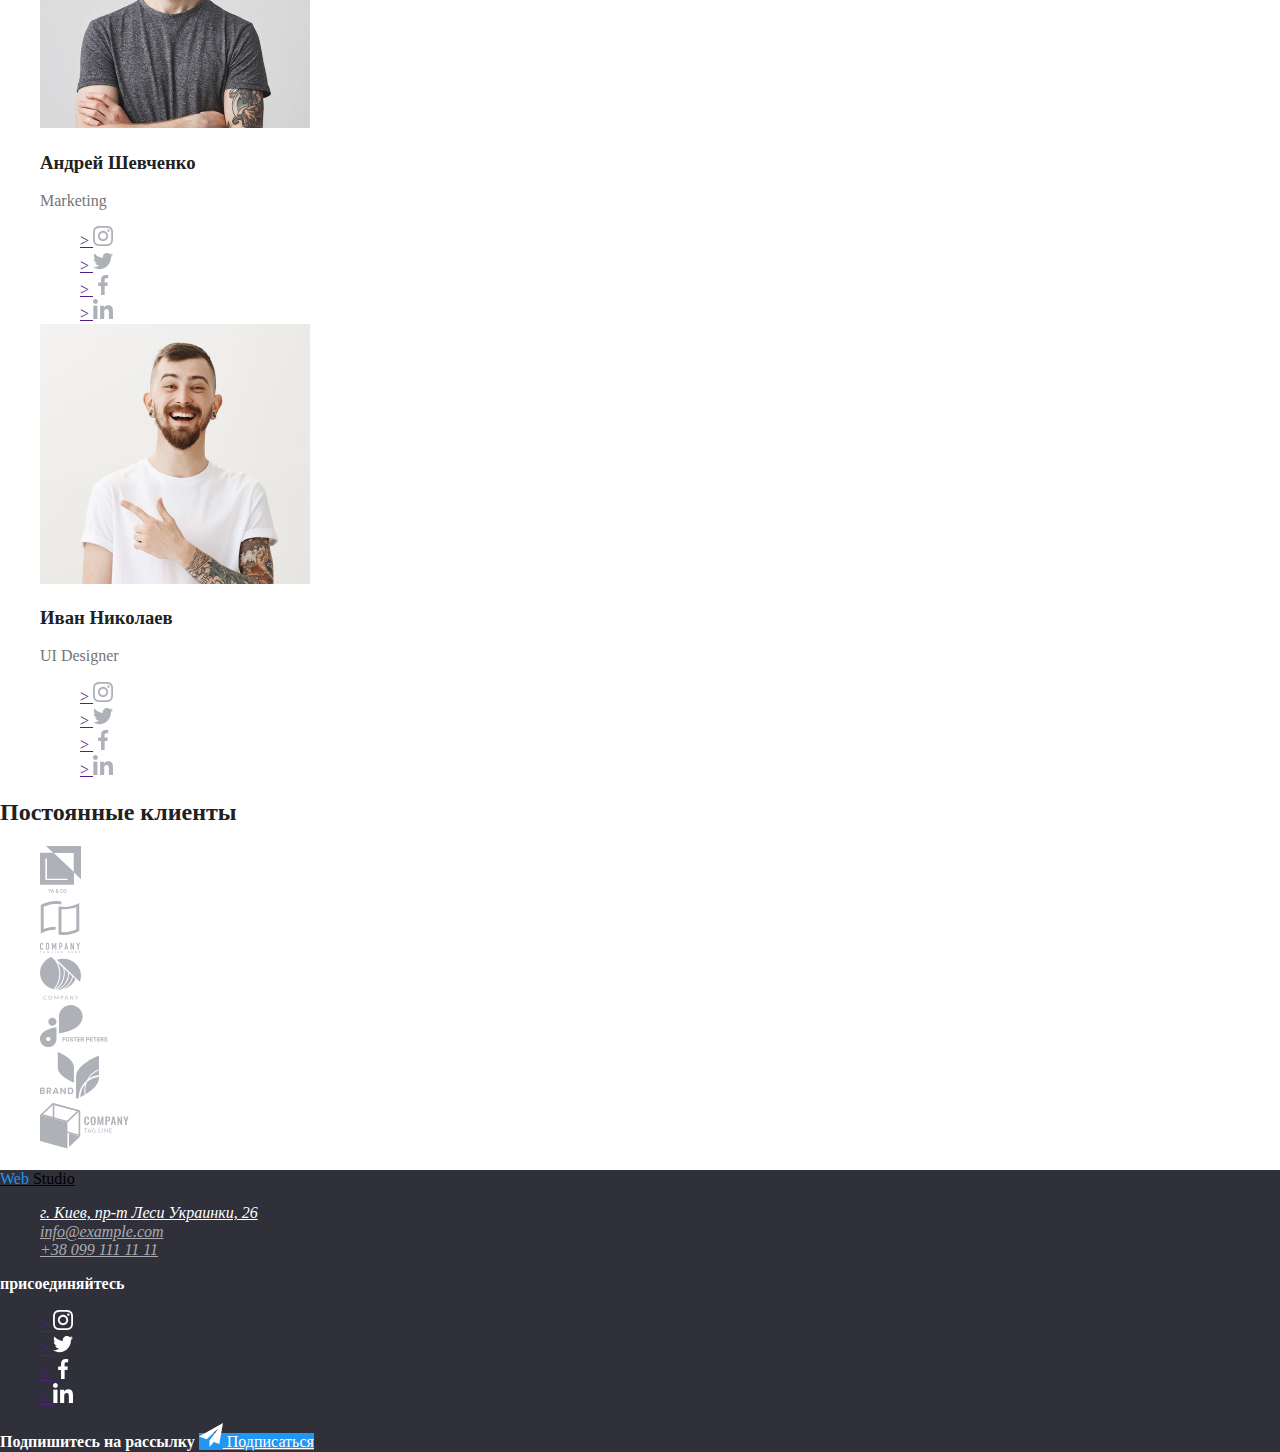
==== commit 67863687: "Добавляет оформление цвета" ====
--- a/index.html
+++ b/index.html
@@ -16,24 +16,25 @@
 		<header>
 			<nav>
 				<a href="./index.html" class="logo">
-					Web Studio
+					<span class="logo-head">Web</span>
+					Studio
 				</a>
 
-				<ul class="site-nav">
-					<li><a href="./index.html">Студия</a></li>
-					<li><a href="./portfolio.html">Портфолио</a></li>
-					<li><a href="">Контакты</a></li>
+				<ul class="nav list">
+					<li><a href="./index.html" class="nav-link current">Студия</a></li>
+					<li><a href="./portfolio.html" class="nav-link">Портфолио</a></li>
+					<li><a href="" class="nav-link">Контакты</a></li>
 				</ul>
 			</nav>
-			<ul class="auth-nav">
-				<li>
-					<a href="mailto:info@devstudio.com">
+			<ul class="contact list">
+				<li>
+					<a href="mailto:info@devstudio.com" class="link">
 						<img src="./images/envelope.svg" alt="конверт" />
 						info@devstudio.com
 					</a>
 				</li>
 				<li>
-					<a href="tel:+380961111111">
+					<a href="tel:+380961111111" class="link">
 						<img src="./images/smartphone.svg" alt="смартфон" />
 						+38 096 111 11 11
 					</a>
@@ -43,33 +44,33 @@
 
 		<main>
 			<!--Герой-->
-			<section>
-				<h1>Эффективные решения для вашего бизнеса</h1>
-				<button type="button">Заказать услугу</button>
+			<section class="hero">
+				<h1 class="hero-title">Эффективные решения для вашего бизнеса</h1>
+				<button class="button" type="button">Заказать услугу</button>
 			</section>
 
 			<!--Преимущества-->
-			<section>
+			<section class="section">
 				<!--Скрытый заголовок-->
-				<h2>Наши преимущества</h2>
-				<ul>
+				<h2 class="section-title">Наши преимущества</h2>
+				<ul class="feature-list list">
 					<li>
 						<img src="./images/antenna1.svg" alt="антенна" />
-						<h3>Внимание к деталям</h3>
+						<h3 class="title">Внимание к деталям</h3>
 						<p>
 							Идейные соображения, а также начало повседневной работы по формированию позиции.
 						</p>
 					</li>
 					<li>
 						<img src="./images/clock1.svg" alt="часы" />
-						<h3>Пунктуальность</h3>
+						<h3 class="title">Пунктуальность</h3>
 						<p>
 							Задача организации, в особенности же рамки и место обучения кадров влечет за собой.
 						</p>
 					</li>
 					<li>
 						<img src="./images/diagram1.svg" alt="диаграмма" />
-						<h3>Планирование</h3>
+						<h3 class="title">Планирование</h3>
 						<p>
 							Идейные соображения, а также начало повседневной работы по формированию позиции.Равным образом
 							консультация с широким активом в значительной степени обуславливает.
@@ -77,7 +78,7 @@
 					</li>
 					<li>
 						<img src="./images/astronaut1.svg" alt="астронавт" />
-						<h3>Современные технологии</h3>
+						<h3 class="title">Современные технологии</h3>
 						<p>
 							Значимость этих проблем настолько очевидна, что реализация плановых заданий.
 						</p>
@@ -86,33 +87,33 @@
 			</section>
 
 			<!--Услуги-->
-			<section>
-				<h2>Чем мы занимаемся</h2>
-				<ul>
+			<section class="section">
+				<h2 class="section-title">Чем мы занимаемся</h2>
+				<ul class="services-list list">
 					<li>
 						<img src="./images/notebook.jpg" alt="ноутбук" width="370" height="294" />
-						<h3>Десктопные приложения</h3>
+						<h3 class="services-title">Десктопные приложения</h3>
 					</li>
 					<li>
 						<img src="./images/phone.jpg" alt="телефон" width="370" height="294" />
-						<h3>Мобильные приложения</h3>
+						<h3 class="services-title">Мобильные приложения</h3>
 					</li>
 					<li>
 						<img src="./images/monitor.jpg" alt="монитор" width="370" height="294" />
-						<h3>Дизайнерские решения</h3>
+						<h3 class="services-title">Дизайнерские решения</h3>
 					</li>
 				</ul>
 			</section>
 
 			<!--Персонал-->
-			<section>
-				<h2>Наша команда</h2>
-				<ul>
+			<section class="section">
+				<h2 class="section-title">Наша команда</h2>
+				<ul class="staff-list list">
 					<li>
 						<img src="./images/nikolay.jpg" alt="николай" width="270" height="260" />
-						<h3>Николай Кучеренко</h3>
+						<h3 class="title">Николай Кучеренко</h3>
 						<p lang="en">Product Designer</p>
-						<ul>
+						<ul class="list">
 							<li>
 								<a href="">
 									>
@@ -141,9 +142,9 @@
 					</li>
 					<li>
 						<img src="./images/olga.jpg" alt="ольга" width="270" height="260" />
-						<h3>Ольга Иванова</h3>
+						<h3 class="title">Ольга Иванова</h3>
 						<p lang="en">Frontend Developer</p>
-						<ul>
+						<ul class="list">
 							<li>
 								<a href="">
 									>
@@ -172,9 +173,9 @@
 					</li>
 					<li>
 						<img src="./images/andrey.jpg" alt="андрей" width="270" height="260" />
-						<h3>Андрей Шевченко</h3>
+						<h3 class="title">Андрей Шевченко</h3>
 						<p lang="en">Marketing</p>
-						<ul>
+						<ul class="list">
 							<li>
 								<a href="">
 									>
@@ -203,9 +204,9 @@
 					</li>
 					<li>
 						<img src="./images/ivan.jpg" alt="иван" width="270" height="260" />
-						<h3>Иван Николаев</h3>
+						<h3 class="title">Иван Николаев</h3>
 						<p lang="en">UI Designer</p>
-						<ul>
+						<ul class="list">
 							<li>
 								<a href="">
 									>
@@ -236,9 +237,9 @@
 			</section>
 
 			<!--Клиенты-->
-			<section>
-				<h2>Постоянные клиенты</h2>
-				<ul>
+			<section class="section">
+				<h2 class="section-title">Постоянные клиенты</h2>
+				<ul class="clients-list list">
 					<li>
 						<a href=""><img src="./images/logo1.svg" alt="Логотип компании1" /></a>
 					</li>
@@ -262,53 +263,56 @@
 		</main>
 
 		<!--Футер-->
-		<footer>
-			<a href="/">Web Studio</a>
-			<address>
-				<ul>
-					<li>
-						<a href="https://goo.gl/maps/Vzsx6Xo2bajYZ1BS9">г. Киев, пр-т Леси Украинки, 26</a>
-					</li>
-					<li>
-						<a href="mailto:info@example.com">info@example.com</a>
-					</li>
-					<li>
-						<a href="tel:+380991111111">+38 099 111 11 11</a>
+		<footer class="footer">
+			<a href="./index.html" class="logo">
+				<span class="logo-head">Web</span>
+				Studio
+			</a>
+			<address class="adress">
+				<ul class="adress-list list">
+					<li>
+						<a href="https://goo.gl/maps/Vzsx6Xo2bajYZ1BS9" class="office">г. Киев, пр-т Леси Украинки, 26</a>
+					</li>
+					<li>
+						<a href="mailto:info@example.com" class="connection">info@example.com</a>
+					</li>
+					<li>
+						<a href="tel:+380991111111" class="connection">+38 099 111 11 11</a>
 					</li>
 				</ul>
 			</address>
-			<b>присоединяйтесь</b>
-			<ul>
+			<b class="act">присоединяйтесь</b>
+			<ul class="list">
 				<li>
 					<a href="">
 						>
 						<img src="./images/instagram2.svg" alt="Инстаграм" />
-						Инстаграм
 					</a>
 				</li>
 				<li>
 					<a href="">
 						>
 						<img src="./images/twitter2.svg" alt="Твиттер" />
-						Твиттер
 					</a>
 				</li>
 				<li>
 					<a href="">
 						>
 						<img src="./images/facebook2.svg" alt="Фейсбук" />
-						Фейсбук
 					</a>
 				</li>
 				<li>
 					<a href="">
 						>
 						<img src="./images/linkedin2.svg" alt="Линкедин" />
-						Линкедин
 					</a>
 				</li>
 			</ul>
-			<b>Подпишитесь на рассылку</b>
+			<b class="act">Подпишитесь на рассылку</b>
+			<a href="" class="button">
+				<img src="./images/telegram.svg" alt="Телеграм" />
+				Подписаться
+			</a>
 		</footer>
 	</body>
 </html>
--- a/css/styles.css
+++ b/css/styles.css
@@ -1,12 +1,143 @@
 /*Палитра*/
-/* цвет основного текста #212121 /*
-/* вторичный цвет текста  #757575 */
+/* цвет основного текста #757575 */
+/* вторичный цвет текста #212121 */
 /* черный #000000 */
-/* белый #FFFFFF  */
+/* белый  #FFFFFF */
 /* акцент #2196F3 */
 /* вторичный цвет фона #F5F4FA */
 
+:root {
+	--primary-text-color: #757575;
+	--title-text-color: #212121;
+	--accent-color: #2196f3;
+	--primary-white-color: #ffffff;
+	--secondary-white-color: #f5f4fa;
+}
+
 body {
-	background-color: #ffffff;
-	color: #212121;
+	background-color: var(--primary-white-color);
+	color: var(--primary-text-color);
 }
+
+.list {
+	list-style: none;
+}
+
+/*Шапка сайта*/
+
+.logo {
+	color: #000000;
+}
+
+.logo-head {
+	color: var(--accent-color);
+}
+
+.nav .nav-link {
+	color: var(--title-text-color);
+}
+
+.nav .nav-link:hover,
+.nav .nav-link:focus {
+	color: var(--accent-color);
+}
+
+.nav .nav-link.current {
+	color: var(--accent-color);
+}
+
+.contact .link {
+	color: var(--primary-text-color);
+}
+
+.contact .link:hover,
+.contact .link:focus {
+	color: var(--accent-color);
+}
+
+/*СТУДИЯ*/
+
+/*Герой*/
+
+.hero-title {
+	color: var(--primary-white-color);
+	/*временный цвет фона для видимости заголовка*/
+	background-color: rgba(47, 48, 58, 0.8);
+}
+
+/*Остальной main*/
+
+/*Section*/
+
+.section-title {
+	color: var(--title-text-color);
+}
+
+/*Преимущества*/
+
+.feature-list .title {
+	color: var(--title-text-color);
+}
+
+/*Услуги*/
+
+.services-list .services-title {
+	color: var(--primary-white-color);
+	/*временный цвет фона для видимости заголовка*/
+	background-color: rgba(47, 48, 58, 0.8);
+}
+
+/*Персонал*/
+
+.staff-list .title {
+	color: var(--title-text-color);
+}
+
+/*Клиенты*/
+
+/*Футер*/
+
+.footer {
+	background-color: #2f303a;
+}
+
+.office {
+	color: var(--primary-white-color);
+}
+
+.connection {
+	color: rgba(255, 255, 255, 0.6);
+}
+
+.act {
+	color: var(--primary-white-color);
+}
+
+/*Button*/
+
+.button {
+	color: var(--primary-white-color);
+	background-color: var(--accent-color);
+}
+
+/*ПОРТФОЛИО*/
+
+.project {
+	color: var(--primary-text-color);
+}
+
+.description {
+	color: var(--primary-white-color);
+	/*временный цвет фона для видимости текста*/
+	background-color: rgba(33, 150, 243, 0.9);
+}
+
+.portfolio-button {
+	color: var(--title-text-color);
+	background-color: var(--secondary-white-color);
+}
+
+.portfolio-button:hover {
+	color: var(--primary-white-color);
+	background-color: var(--accent-color);
+}
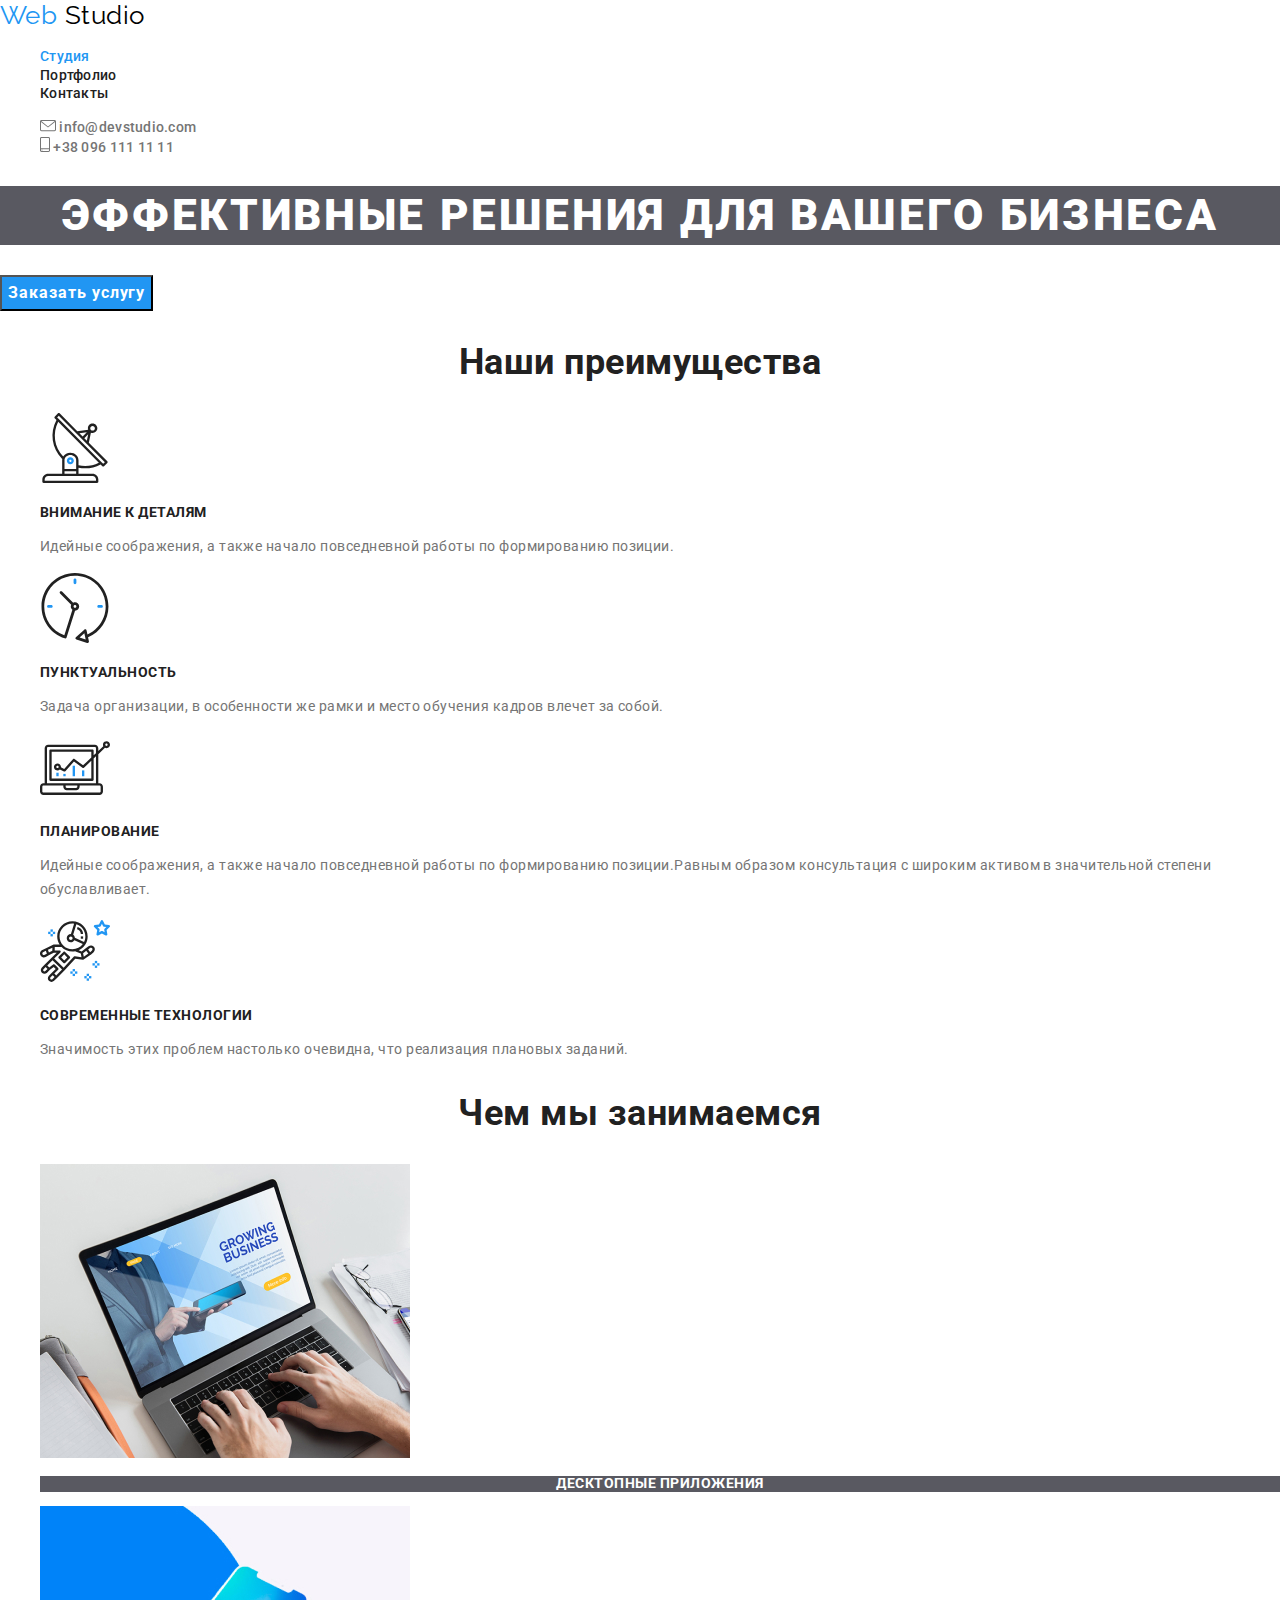
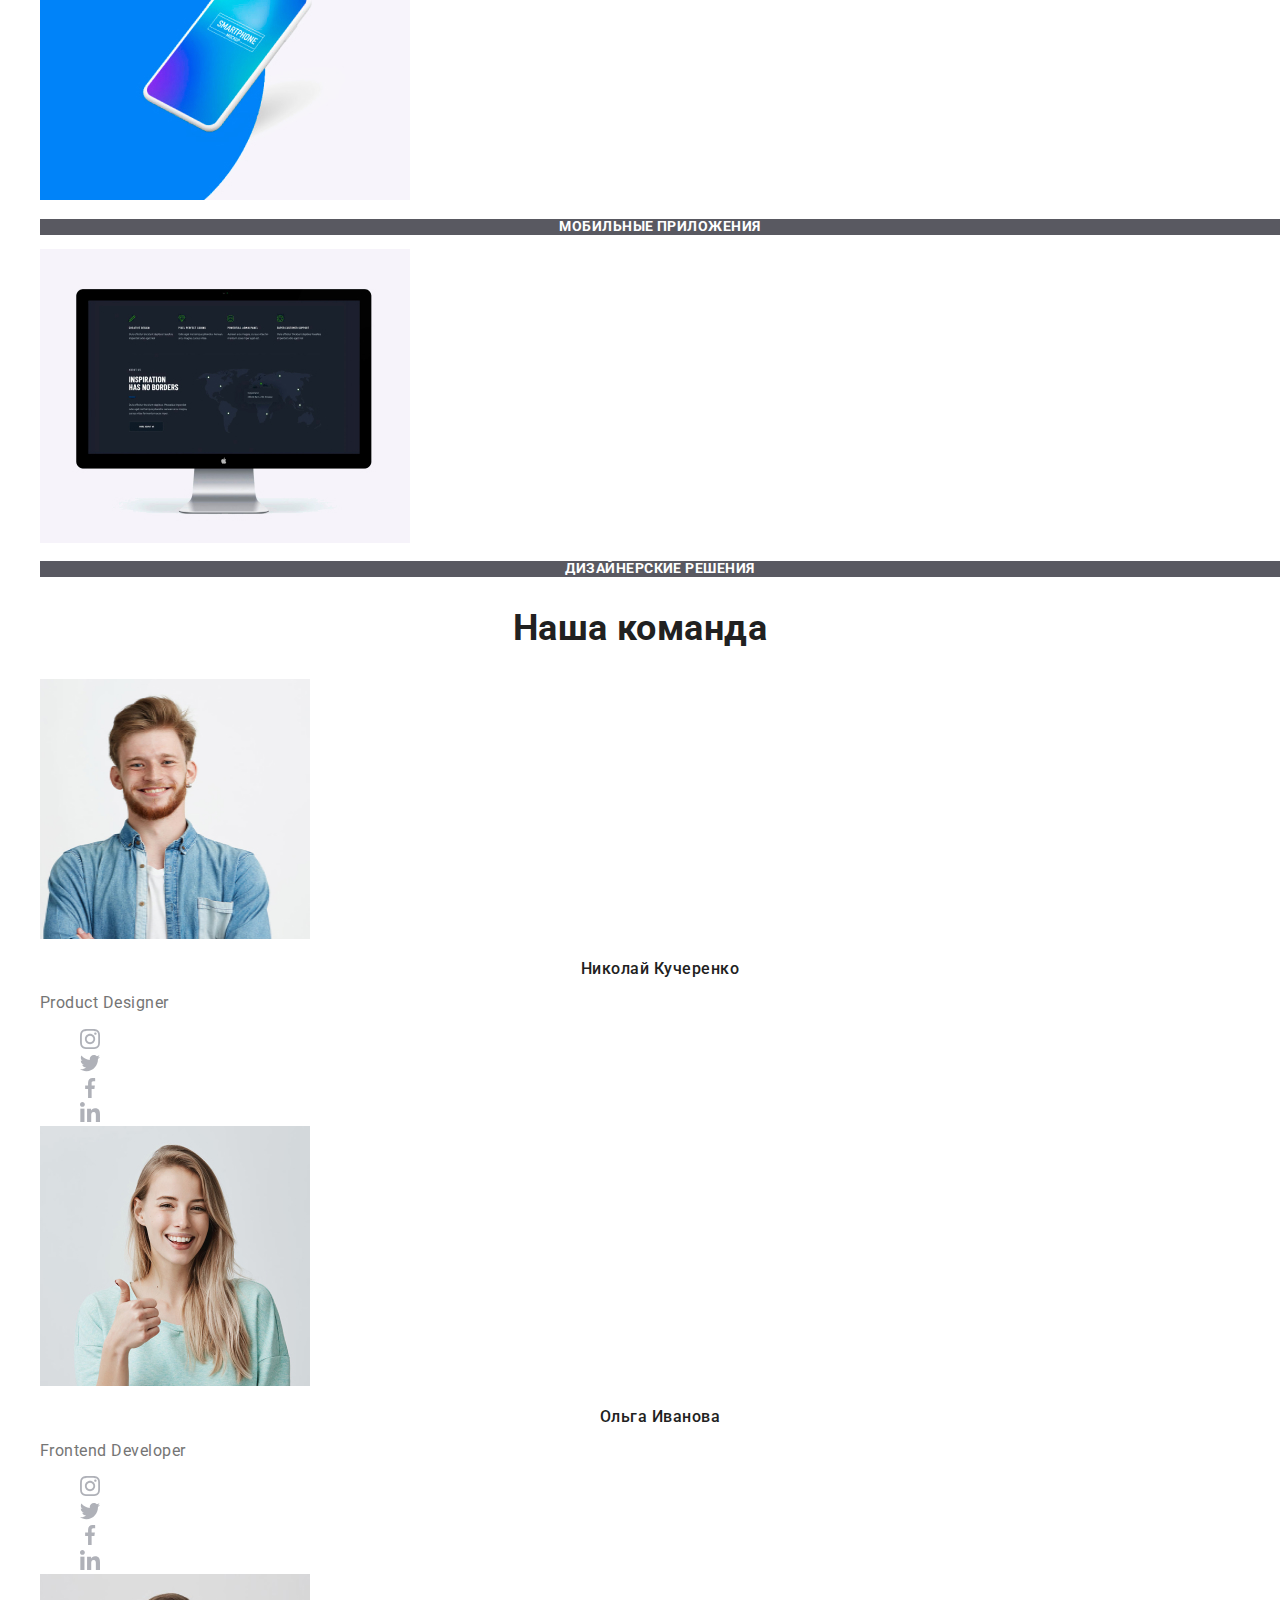
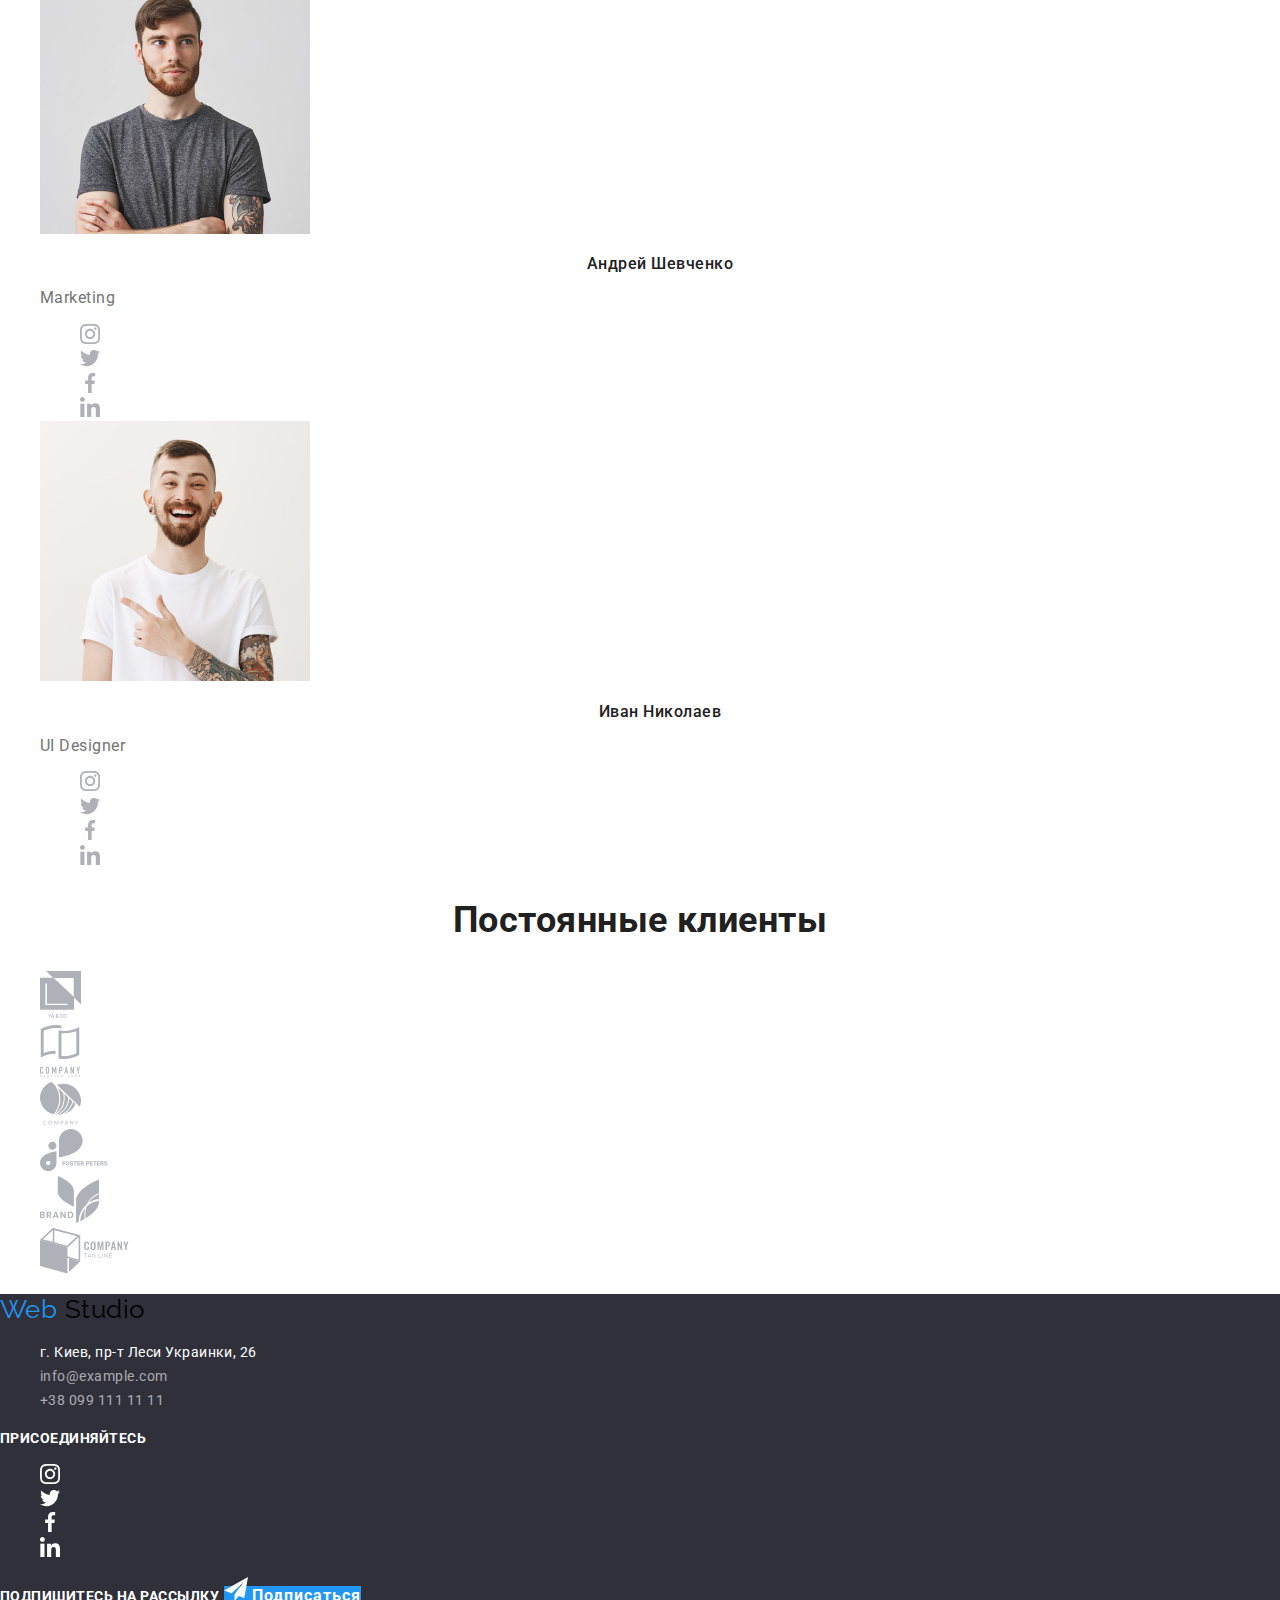
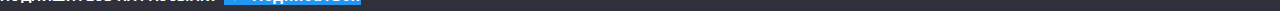
==== commit 1660d711: "Исправляет шрифты и подчеркивание" ====
--- a/index.html
+++ b/index.html
@@ -115,27 +115,23 @@
 						<p lang="en">Product Designer</p>
 						<ul class="list">
 							<li>
-								<a href="">
-									>
-									<img src="./images/instagram.svg" alt="Инстаграм" />
-								</a>
-							</li>
-							<li>
-								<a href="">
-									>
-									<img src="./images/twitter.svg" alt="Твиттер" />
-								</a>
-							</li>
-							<li>
-								<a href="">
-									>
-									<img src="./images/facebook.svg" alt="Фейсбук" />
-								</a>
-							</li>
-							<li>
-								<a href="">
-									>
-									<img src="./images/linkedin.svg" alt="Линедин" />
+								<a href="" class="social">
+									<img src="./images/instagram.svg" alt="Инстаграм" />
+								</a>
+							</li>
+							<li>
+								<a href="" class="social">
+									<img src="./images/twitter.svg" alt="Твиттер" />
+								</a>
+							</li>
+							<li>
+								<a href="" class="social">
+									<img src="./images/facebook.svg" alt="Фейсбук" />
+								</a>
+							</li>
+							<li>
+								<a href="" class="social">
+									<img src="./images/linkedin.svg" alt="Линкедин" />
 								</a>
 							</li>
 						</ul>
@@ -146,27 +142,23 @@
 						<p lang="en">Frontend Developer</p>
 						<ul class="list">
 							<li>
-								<a href="">
-									>
-									<img src="./images/instagram.svg" alt="Инстаграм" />
-								</a>
-							</li>
-							<li>
-								<a href="">
-									>
-									<img src="./images/twitter.svg" alt="Твиттер" />
-								</a>
-							</li>
-							<li>
-								<a href="">
-									>
-									<img src="./images/facebook.svg" alt="Фейсбук" />
-								</a>
-							</li>
-							<li>
-								<a href="">
-									>
-									<img src="./images/linkedin.svg" alt="Линедин" />
+								<a href="" class="social">
+									<img src="./images/instagram.svg" alt="Инстаграм" />
+								</a>
+							</li>
+							<li>
+								<a href="" class="social">
+									<img src="./images/twitter.svg" alt="Твиттер" />
+								</a>
+							</li>
+							<li>
+								<a href="" class="social">
+									<img src="./images/facebook.svg" alt="Фейсбук" />
+								</a>
+							</li>
+							<li>
+								<a href="" class="social">
+									<img src="./images/linkedin.svg" alt="Линкедин" />
 								</a>
 							</li>
 						</ul>
@@ -177,27 +169,23 @@
 						<p lang="en">Marketing</p>
 						<ul class="list">
 							<li>
-								<a href="">
-									>
-									<img src="./images/instagram.svg" alt="Инстаграм" />
-								</a>
-							</li>
-							<li>
-								<a href="">
-									>
-									<img src="./images/twitter.svg" alt="Твиттер" />
-								</a>
-							</li>
-							<li>
-								<a href="">
-									>
-									<img src="./images/facebook.svg" alt="Фейсбук" />
-								</a>
-							</li>
-							<li>
-								<a href="">
-									>
-									<img src="./images/linkedin.svg" alt="Линедин" />
+								<a href="" class="social">
+									<img src="./images/instagram.svg" alt="Инстаграм" />
+								</a>
+							</li>
+							<li>
+								<a href="" class="social">
+									<img src="./images/twitter.svg" alt="Твиттер" />
+								</a>
+							</li>
+							<li>
+								<a href="" class="social">
+									<img src="./images/facebook.svg" alt="Фейсбук" />
+								</a>
+							</li>
+							<li>
+								<a href="" class="social">
+									<img src="./images/linkedin.svg" alt="Линкедин" />
 								</a>
 							</li>
 						</ul>
@@ -208,26 +196,22 @@
 						<p lang="en">UI Designer</p>
 						<ul class="list">
 							<li>
-								<a href="">
-									>
-									<img src="./images/instagram.svg" alt="Инстаграм" />
-								</a>
-							</li>
-							<li>
-								<a href="">
-									>
-									<img src="./images/twitter.svg" alt="Твиттер" />
-								</a>
-							</li>
-							<li>
-								<a href="">
-									>
-									<img src="./images/facebook.svg" alt="Фейсбук" />
-								</a>
-							</li>
-							<li>
-								<a href="">
-									>
+								<a href="" class="social">
+									<img src="./images/instagram.svg" alt="Инстаграм" />
+								</a>
+							</li>
+							<li>
+								<a href="" class="social">
+									<img src="./images/twitter.svg" alt="Твиттер" />
+								</a>
+							</li>
+							<li>
+								<a href="" class="social">
+									<img src="./images/facebook.svg" alt="Фейсбук" />
+								</a>
+							</li>
+							<li>
+								<a href="" class="social">
 									<img src="./images/linkedin.svg" alt="Линкедин" />
 								</a>
 							</li>
@@ -284,26 +268,22 @@
 			<b class="act">присоединяйтесь</b>
 			<ul class="list">
 				<li>
-					<a href="">
-						>
+					<a href="" class="footer-socisal">
 						<img src="./images/instagram2.svg" alt="Инстаграм" />
 					</a>
 				</li>
 				<li>
-					<a href="">
-						>
+					<a href="" class="footer-socisal">
 						<img src="./images/twitter2.svg" alt="Твиттер" />
 					</a>
 				</li>
 				<li>
-					<a href="">
-						>
+					<a href="" class="footer-socisal">
 						<img src="./images/facebook2.svg" alt="Фейсбук" />
 					</a>
 				</li>
 				<li>
-					<a href="">
-						>
+					<a href="" class="footer-socisal">
 						<img src="./images/linkedin2.svg" alt="Линкедин" />
 					</a>
 				</li>
--- a/css/styles.css
+++ b/css/styles.css
@@ -17,6 +17,9 @@
 body {
 	background-color: var(--primary-white-color);
 	color: var(--primary-text-color);
+
+	font-family: Roboto, sans-serif;
+	letter-spacing: 0.03em;
 }
 
 .list {
@@ -25,16 +28,30 @@
 
 /*Шапка сайта*/
 
+/*Логотип*/
+
 .logo {
 	color: #000000;
+	font-family: Raleway, sans-serif;
+	font-size: 26px;
+	line-height: 1.2;
+	text-decoration: none;
 }
 
 .logo-head {
 	color: var(--accent-color);
 }
 
+/*Навигация*/
+
 .nav .nav-link {
 	color: var(--title-text-color);
+	font-style: normal;
+	font-weight: 500;
+	font-size: 14px;
+	line-height: 1.14;
+	letter-spacing: 0.02em;
+	text-decoration: none;
 }
 
 .nav .nav-link:hover,
@@ -48,6 +65,12 @@
 
 .contact .link {
 	color: var(--primary-text-color);
+	font-style: normal;
+	font-weight: 500;
+	font-size: 14px;
+	line-height: 1.14;
+	letter-spacing: 0.02em;
+	text-decoration: none;
 }
 
 .contact .link:hover,
@@ -63,6 +86,13 @@
 	color: var(--primary-white-color);
 	/*временный цвет фона для видимости заголовка*/
 	background-color: rgba(47, 48, 58, 0.8);
+	font-style: normal;
+	font-weight: 900;
+	font-size: 44px;
+	line-height: 1.36;
+	text-align: center;
+	letter-spacing: 0.06em;
+	text-transform: uppercase;
 }
 
 /*Остальной main*/
@@ -71,12 +101,29 @@
 
 .section-title {
 	color: var(--title-text-color);
+	font-style: normal;
+	font-weight: 700;
+	font-size: 36px;
+	line-height: 1.17;
+	text-align: center;
 }
 
 /*Преимущества*/
 
 .feature-list .title {
 	color: var(--title-text-color);
+	font-style: normal;
+	font-weight: 700;
+	font-size: 14px;
+	line-height: 1.14;
+	text-transform: uppercase;
+}
+
+.feature-list {
+	font-style: normal;
+	font-weight: 400;
+	font-size: 14px;
+	line-height: 1.71;
 }
 
 /*Услуги*/
@@ -85,12 +132,27 @@
 	color: var(--primary-white-color);
 	/*временный цвет фона для видимости заголовка*/
 	background-color: rgba(47, 48, 58, 0.8);
+	font-style: normal;
+	font-weight: 700;
+	font-size: 14px;
+	line-height: 1.14;
+	text-align: center;
+	text-transform: uppercase;
 }
 
 /*Персонал*/
 
 .staff-list .title {
 	color: var(--title-text-color);
+	font-style: normal;
+	font-weight: 500;
+	font-size: 16px;
+	line-height: 1.2;
+	text-align: center;
+}
+
+.social {
+	text-decoration: none;
 }
 
 /*Клиенты*/
@@ -103,14 +165,33 @@
 
 .office {
 	color: var(--primary-white-color);
+	font-style: normal;
+	font-weight: 400;
+	font-size: 14px;
+	line-height: 1.71;
+	text-decoration: none;
 }
 
 .connection {
 	color: rgba(255, 255, 255, 0.6);
+	font-style: normal;
+	font-weight: 400;
+	font-size: 14px;
+	line-height: 1.71;
+	text-decoration: none;
+}
+
+.footer-socisal {
+	text-decoration: none;
 }
 
 .act {
 	color: var(--primary-white-color);
+	font-style: normal;
+	font-weight: 700;
+	font-size: 14px;
+	line-height: 1.14;
+	text-transform: uppercase;
 }
 
 /*Button*/
@@ -118,26 +199,64 @@
 .button {
 	color: var(--primary-white-color);
 	background-color: var(--accent-color);
+	font-family: inherit;
+	font-style: normal;
+	font-weight: 700;
+	font-size: 16px;
+	line-height: 1.88;
+	align-items: center;
+	text-align: center;
+	letter-spacing: 0.06em;
+	text-decoration: none;
 }
 
 /*ПОРТФОЛИО*/
+
+.portfolio-button {
+	color: var(--title-text-color);
+	background-color: var(--secondary-white-color);
+	font-family: inherit;
+	font-style: normal;
+	font-weight: 500;
+	font-size: 16px;
+	line-height: 1.63;
+	text-align: center;
+	letter-spacing: 0.03em;
+	text-decoration: none;
+}
+
+.portfolio-button:hover {
+	color: var(--primary-white-color);
+	background-color: var(--accent-color);
+}
+
+.portfolio-link {
+	text-decoration: none;
+}
+
+.portfolio-title {
+	color: var(--title-text-color);
+	font-style: normal;
+	font-weight: 700;
+	font-size: 18px;
+	line-height: 2;
+	letter-spacing: 0.06em;
+}
 
 .project {
 	color: var(--primary-text-color);
+	font-style: normal;
+	font-weight: 400;
+	font-size: 16px;
+	line-height: 1.88;
 }
 
 .description {
 	color: var(--primary-white-color);
 	/*временный цвет фона для видимости текста*/
 	background-color: rgba(33, 150, 243, 0.9);
-}
-
-.portfolio-button {
-	color: var(--title-text-color);
-	background-color: var(--secondary-white-color);
-}
-
-.portfolio-button:hover {
-	color: var(--primary-white-color);
-	background-color: var(--accent-color);
-}
+	font-style: normal;
+	font-weight: 400;
+	font-size: 18px;
+	line-height: 1.56;
+}
